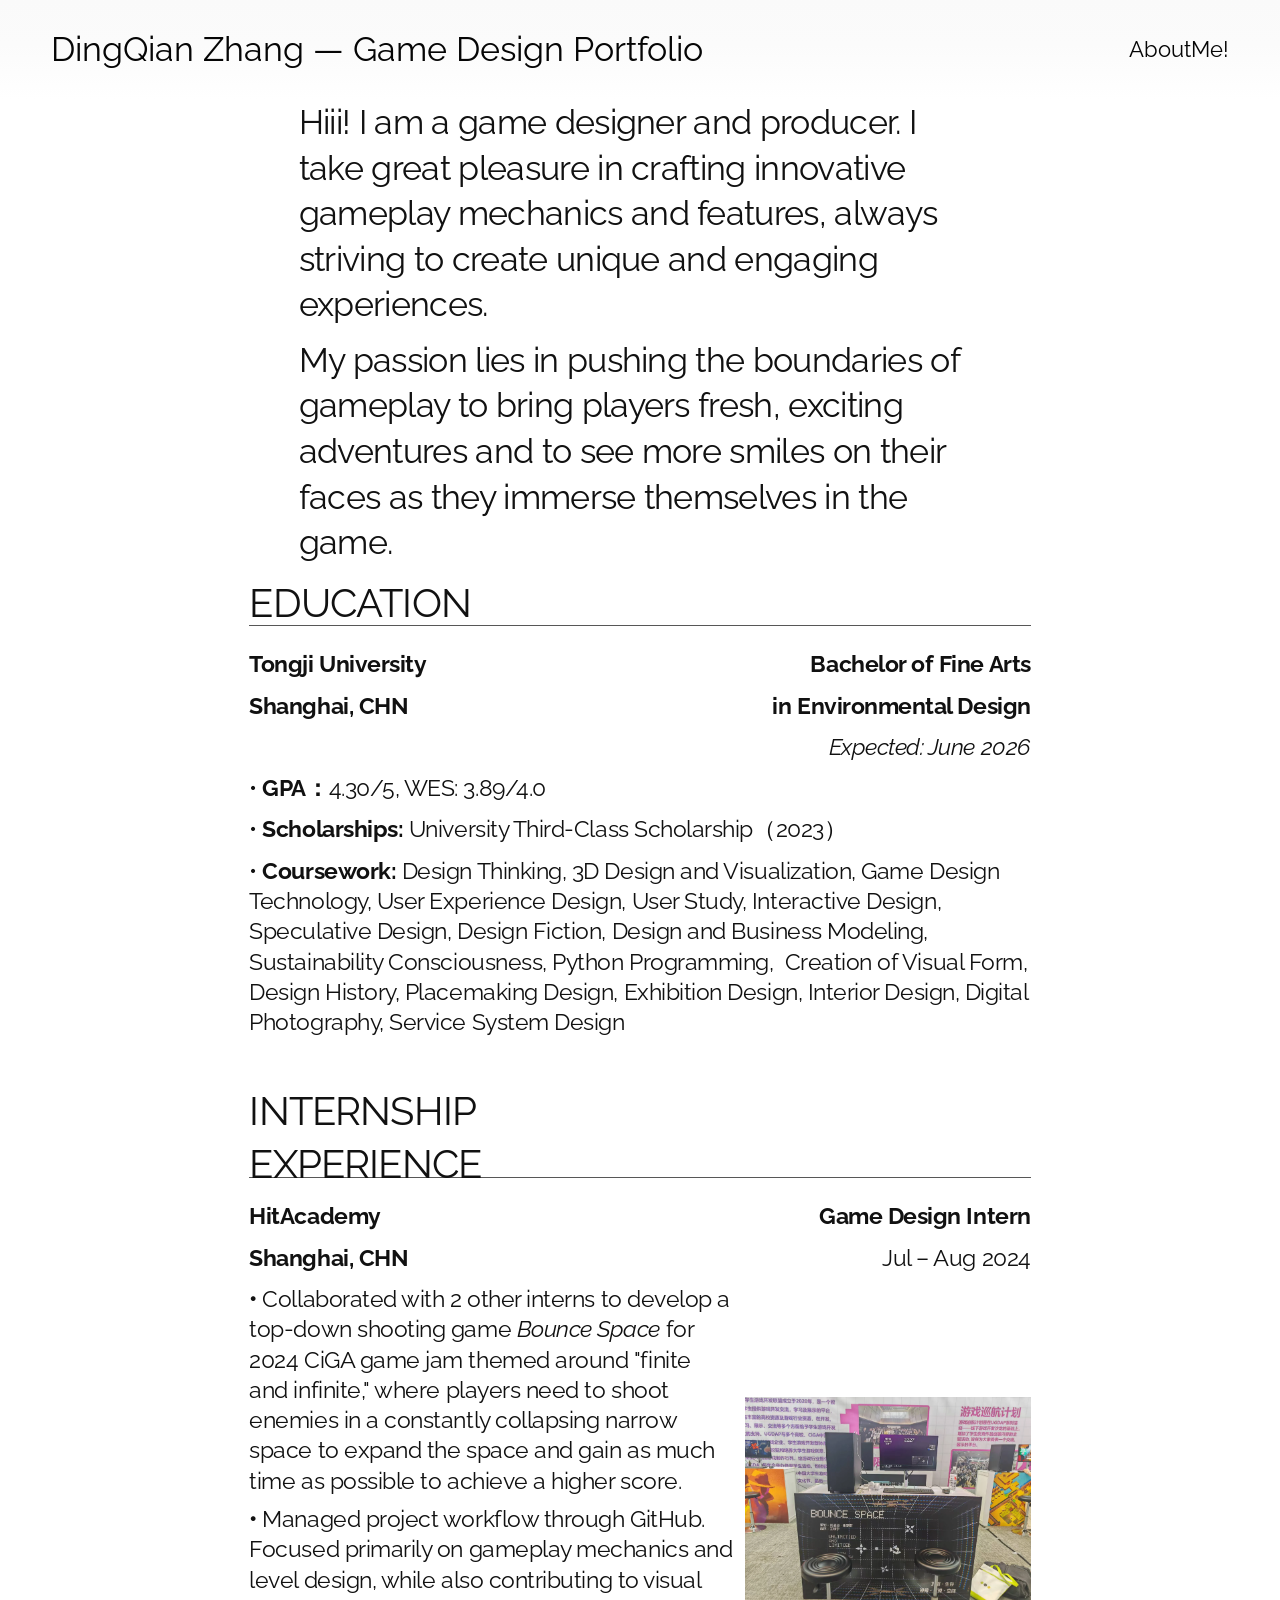
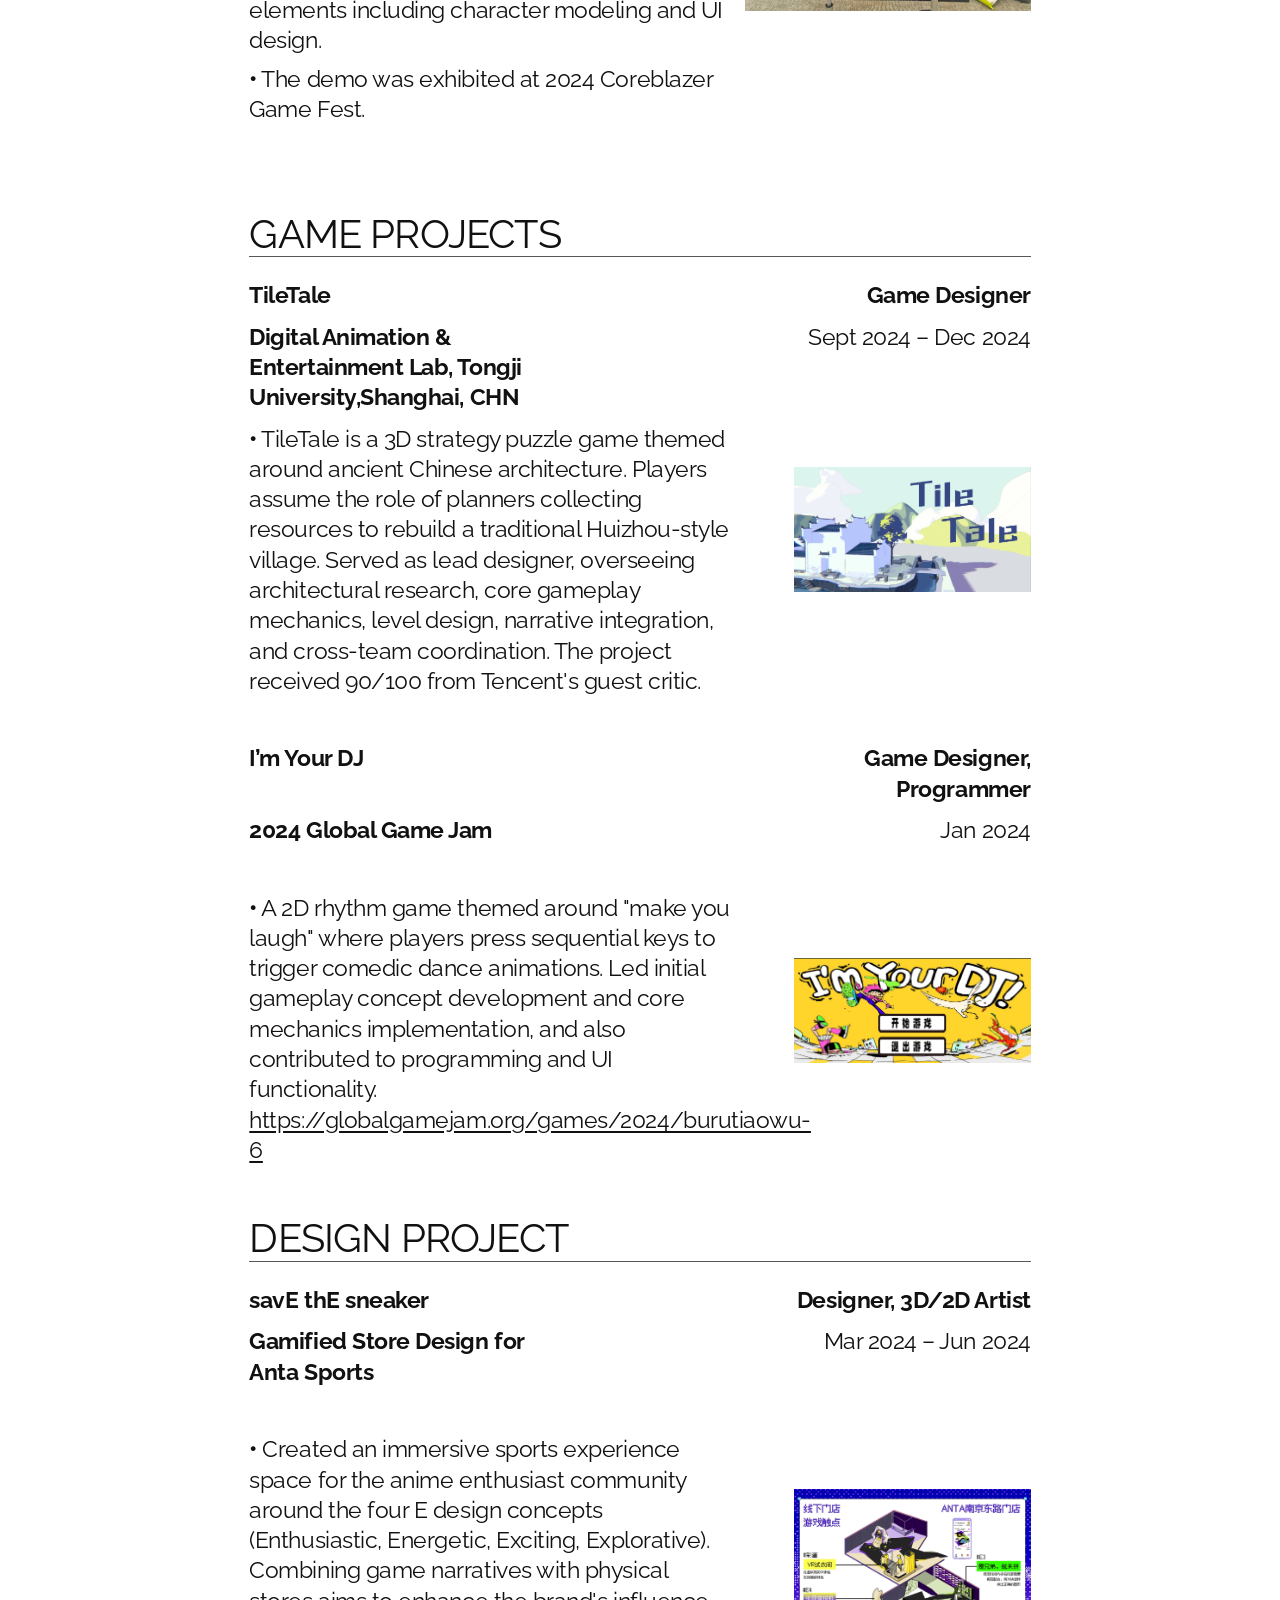
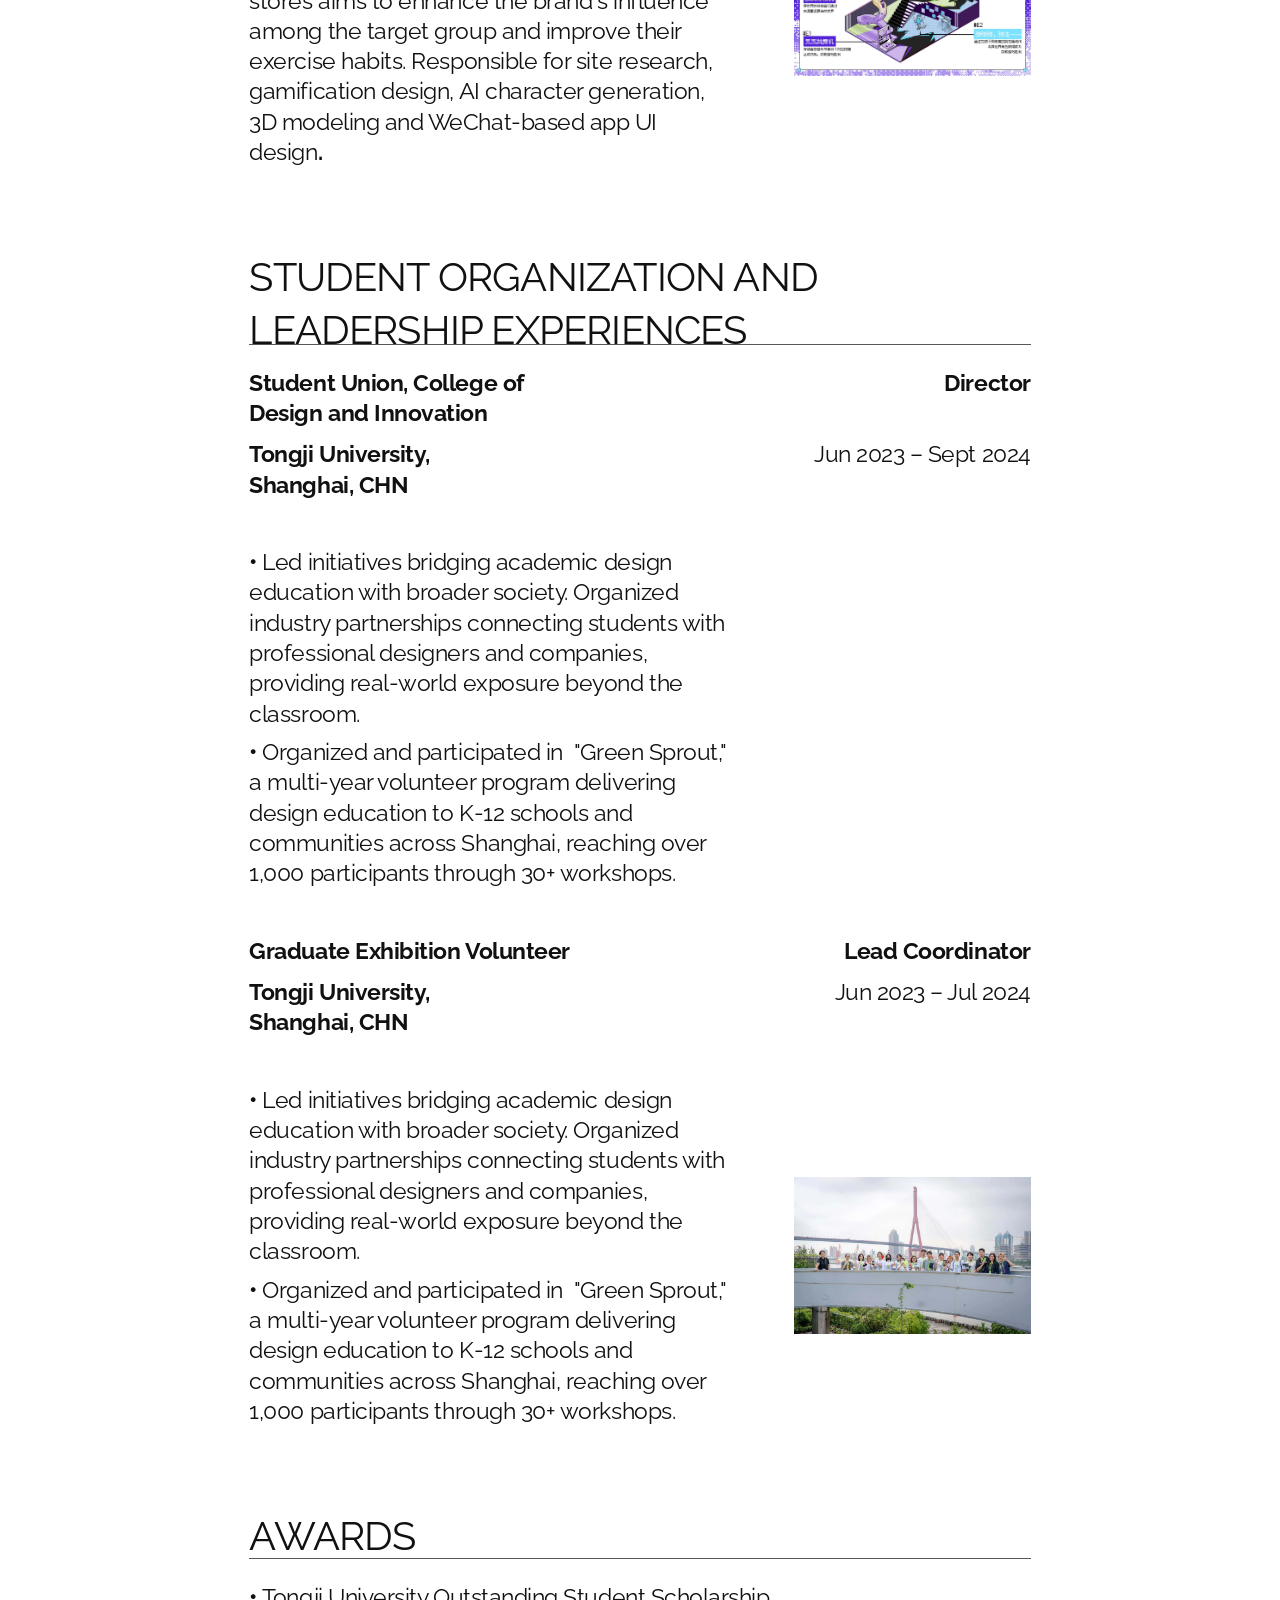
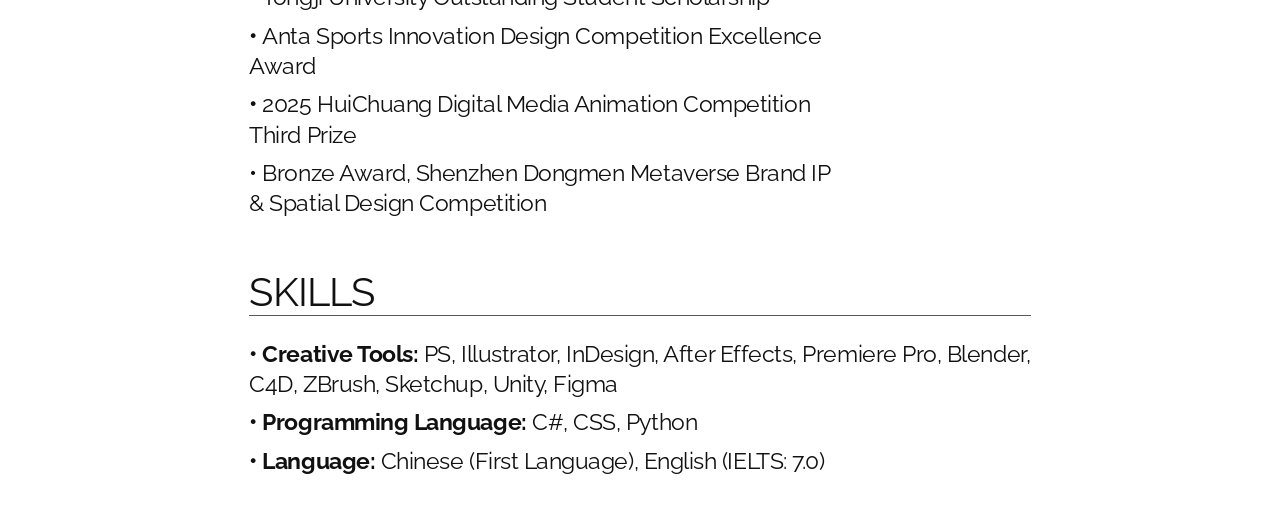
==== aboutme/index.html @ 5f430de4 "Recreate portfolio for GitHub Pages" ====
<!doctype html>
<html lang="en">
<head>
  <meta charset="utf-8">
  <meta name="viewport" content="width=device-width, initial-scale=1">
  <meta name="description" content="DingQian Zhang's game design portfolio and projects.">
  <title>AboutMe! — DingQian Zhang</title>
  <link rel="preconnect" href="https://fonts.googleapis.com">
  <link rel="preconnect" href="https://fonts.gstatic.com" crossorigin>
  <link href="https://fonts.googleapis.com/css2?family=Raleway:wght@300;400;500;600;700&display=swap" rel="stylesheet">
  <link rel="stylesheet" href="/styles/site.css">
  <link rel="stylesheet" href="/styles/pages/aboutme.css">
  <script src="/scripts/site.js" defer></script>
</head>
<body class="page-aboutme">
  <a class="skip-link" href="#main">Skip to Content</a>
  <header class="site-header">
    <a class="site-title" href="/">DingQian Zhang — Game Design Portfolio</a>
    <nav class="desktop-nav" aria-label="Main navigation"><a href="/aboutme/" class="current" aria-current="page">AboutMe!</a></nav>
    <button class="menu-toggle" type="button" aria-label="Open Menu" aria-controls="mobile-menu" aria-expanded="false"><span></span><span></span></button>
    <nav class="mobile-nav" id="mobile-menu" aria-label="Mobile navigation" hidden><a href="/aboutme/" class="current" aria-current="page">AboutMe!</a></nav>
  </header>
  <main id="main"><h1 class="visually-hidden">AboutMe!</h1><section class="portfolio-section light"><div class="fluid-engine fe-696466b1f8267168450404f6"><div class="fe-block fe-block-yui_3_17_2_1_1768186971694_2542"><div class="sqs-block"><div class="sqs-html-content"><h3 style="white-space:pre-wrap;"><span class="sqsrte-text-color--black">Hiii! I am a game designer and producer. </span>I take great pleasure in crafting innovative gameplay mechanics and features, always striving to create unique and engaging experiences. </h3><h3 style="white-space:pre-wrap;">My passion lies in pushing the boundaries of gameplay to bring players fresh, exciting adventures and to see more smiles on their faces as they immerse themselves in the game.</h3></div></div></div>
<div class="fe-block fe-block-yui_3_17_2_1_1768186971694_3387"><div class="sqs-block"><div class="sqs-html-content"><h2 style="white-space:pre-wrap;">EDUCATION</h2></div></div></div>
<div class="fe-block fe-block-yui_3_17_2_1_1768186971694_5574"><div class="sqs-block"><hr aria-hidden="true"></div></div>
<div class="fe-block fe-block-yui_3_17_2_1_1768186971694_6654"><div class="sqs-block"><div class="sqs-html-content"><p class="sqsrte-large" style="white-space:pre-wrap;"><strong>Tongji University</strong></p></div></div></div>
<div class="fe-block fe-block-64574b8c207d859eb099"><div class="sqs-block"><div class="sqs-html-content"><p class="sqsrte-large" style="white-space:pre-wrap;"><strong>Shanghai, CHN</strong></p></div></div></div>
<div class="fe-block fe-block-e7c44a0311794faabae3"><div class="sqs-block"><div class="sqs-html-content"><p style="text-align:right;white-space:pre-wrap;" class="sqsrte-large"><strong>Bachelor of Fine Arts</strong></p></div></div></div>
<div class="fe-block fe-block-f1996aab0de1a5810398"><div class="sqs-block"><div class="sqs-html-content"><p style="text-align:right;white-space:pre-wrap;" class="sqsrte-large"><strong>in Environmental Design</strong></p></div></div></div>
<div class="fe-block fe-block-04e4528b8d6e8d46651b"><div class="sqs-block"><div class="sqs-html-content"><p style="text-align:right;white-space:pre-wrap;" class="sqsrte-large"><em>Expected: June 2026</em></p></div></div></div>
<div class="fe-block fe-block-yui_3_17_2_1_1768186971694_78561"><div class="sqs-block"><div class="sqs-html-content"><p class="sqsrte-large" style="white-space:pre-wrap;">• <strong>GPA：</strong>4.30/5, WES: 3.89/4.0</p></div></div></div>
<div class="fe-block fe-block-4247fd1c0098684f87f6"><div class="sqs-block"><div class="sqs-html-content"><p class="sqsrte-large" style="white-space:pre-wrap;">• <strong>Scholarships: </strong>University Third-Class Scholarship（2023）</p></div></div></div>
<div class="fe-block fe-block-39daa739e95dc6cbfbb7"><div class="sqs-block"><div class="sqs-html-content"><p class="sqsrte-large" style="white-space:pre-wrap;">• <strong>Coursework: </strong>Design Thinking, 3D Design and Visualization, Game Design Technology, User Experience Design, User Study, Interactive Design,  Speculative Design, Design Fiction, Design and Business Modeling, Sustainability Consciousness, Python Programming,  Creation of Visual Form,  Design History, Placemaking Design, Exhibition Design, Interior Design, Digital Photography, Service System Design</p></div></div></div>
<div class="fe-block fe-block-6af4e9fbbd3082530495"><div class="sqs-block"><div class="sqs-html-content"><h2 style="white-space:pre-wrap;">INTERNSHIP EXPERIENCE</h2></div></div></div>
<div class="fe-block fe-block-ae9bc5d26c392387c99a"><div class="sqs-block"><hr aria-hidden="true"></div></div>
<div class="fe-block fe-block-2c62670ec9f611b3c37b"><div class="sqs-block"><div class="sqs-html-content"><p class="sqsrte-large" style="white-space:pre-wrap;"><strong>HitAcademy</strong></p></div></div></div>
<div class="fe-block fe-block-9d37f6a596389fe4eda4"><div class="sqs-block"><div class="sqs-html-content"><p class="sqsrte-large" style="white-space:pre-wrap;"><strong>Shanghai, CHN</strong></p></div></div></div>
<div class="fe-block fe-block-yui_3_17_2_1_1768186971694_317443"><div class="sqs-block"><div class="sqs-html-content"><p class="sqsrte-large" style="white-space:pre-wrap;"><strong>•</strong> Collaborated with 2 other interns to develop a top-down shooting game<em> Bounce Space</em> for 2024 CiGA game jam themed around "finite and infinite," where players need to shoot enemies in a constantly collapsing narrow space to expand the space and gain as much time as possible to achieve a higher score. </p><p class="sqsrte-large" style="white-space:pre-wrap;"><strong>•</strong> Managed project workflow through GitHub. Focused primarily on gameplay mechanics and level design, while also contributing to visual elements including character modeling and UI design.</p><p class="sqsrte-large" style="white-space:pre-wrap;"><strong>•</strong> The demo was exhibited at 2024 Coreblazer Game Fest.</p></div></div></div>
<div class="fe-block fe-block-2b7b55009c52e104154a"><div class="sqs-block"><div class="sqs-html-content"><h2 style="white-space:pre-wrap;">GAME PROJECTS</h2></div></div></div>
<div class="fe-block fe-block-e1f292e310b16dd8d827"><div class="sqs-block"><hr aria-hidden="true"></div></div>
<div class="fe-block fe-block-8e292e8d09cb0552f2c7"><div class="sqs-block"><div class="sqs-html-content"><p class="sqsrte-large" style="white-space:pre-wrap;"><strong>TileTale</strong></p></div></div></div>
<div class="fe-block fe-block-51031a884e5df89e5dc1"><div class="sqs-block"><div class="sqs-html-content"><p class="sqsrte-large" style="white-space:pre-wrap;"><strong>Digital Animation &amp; Entertainment Lab, Tongji University,Shanghai, CHN</strong></p></div></div></div>
<div class="fe-block fe-block-yui_3_17_2_1_1768206245477_30474"><div class="sqs-block"><div class="sqs-html-content"><p class="sqsrte-large" style="white-space:pre-wrap;"><strong>•</strong> TileTale is a 3D strategy puzzle game themed around ancient Chinese architecture. Players assume the role of planners collecting resources to rebuild a traditional Huizhou-style village. Served as lead designer, overseeing architectural research, core gameplay mechanics, level design, narrative integration, and cross-team coordination. The project received 90/100 from Tencent's guest critic.</p></div></div></div>
<div class="fe-block fe-block-38197a9a51f130c1f2f5"><div class="sqs-block"><div class="sqs-html-content"><p class="sqsrte-large" style="white-space:pre-wrap;"><strong>I’m Your DJ</strong></p></div></div></div>
<div class="fe-block fe-block-176a52cb63e470312a1e"><div class="sqs-block"><div class="sqs-html-content"><p class="sqsrte-large" style="white-space:pre-wrap;"><strong>2024 Global Game Jam</strong></p></div></div></div>
<div class="fe-block fe-block-21bb46a9978a5e019d94"><div class="sqs-block"><div class="sqs-html-content"><p class="sqsrte-large" style="white-space:pre-wrap;"><strong>•</strong> A 2D rhythm game themed around "make you laugh" where players press sequential keys to trigger comedic dance animations. Led initial gameplay concept development and core mechanics implementation, and also contributed to programming and UI functionality. <a href="https://globalgamejam.org/games/2024/burutiaowu-6" rel="noopener noreferrer">https://globalgamejam.org/games/2024/burutiaowu-6</a></p></div></div></div>
<div class="fe-block fe-block-6fc45e17dfda71a4147c"><div class="sqs-block"><div class="sqs-html-content"><h2 style="white-space:pre-wrap;">DESIGN PROJECT</h2></div></div></div>
<div class="fe-block fe-block-a2ee84b7294562af3d5b"><div class="sqs-block"><div class="sqs-html-content"><p class="sqsrte-large" style="white-space:pre-wrap;"><strong>savE thE sneaker</strong></p></div></div></div>
<div class="fe-block fe-block-d39fcf2e1c963b1ecd1a"><div class="sqs-block"><div class="sqs-html-content"><p class="sqsrte-large" style="white-space:pre-wrap;"><strong>Gamified Store Design for Anta Sports</strong></p></div></div></div>
<div class="fe-block fe-block-2e63f2281abc67696aa0"><div class="sqs-block"><div class="sqs-html-content"><p class="sqsrte-large" style="white-space:pre-wrap;"><strong>•</strong> Created an immersive sports experience space for the anime enthusiast community around the four E design concepts (Enthusiastic, Energetic, Exciting, Explorative). Combining game narratives with physical stores aims to enhance the brand's influence among the target group and improve their exercise habits. Responsible for site research, gamification design, AI character generation, 3D modeling and WeChat-based app UI design<strong>.</strong></p></div></div></div>
<div class="fe-block fe-block-98efc249ca75374eeffc"><div class="sqs-block"><div class="sqs-html-content"><p class="sqsrte-large" style="white-space:pre-wrap;"><strong>•</strong> Led initiatives bridging academic design education with broader society. Organized industry partnerships connecting students with professional designers and companies, providing real-world exposure beyond the classroom.</p><p class="sqsrte-large" style="white-space:pre-wrap;"><strong>•</strong> Organized and participated in  "Green Sprout," a multi-year volunteer program delivering design education to K-12 schools and communities across Shanghai, reaching over 1,000 participants through 30+ workshops.</p></div></div></div>
<div class="fe-block fe-block-9c8ae9aa783487e4b6f5"><div class="sqs-block"><div class="sqs-html-content"><p class="sqsrte-large" style="white-space:pre-wrap;"><strong>Graduate Exhibition Volunteer</strong></p></div></div></div>
<div class="fe-block fe-block-6b5bdeed221c9f8adb48"><div class="sqs-block"><div class="sqs-html-content"><p class="sqsrte-large" style="white-space:pre-wrap;"><strong>Tongji University, Shanghai, CHN</strong></p></div></div></div>
<div class="fe-block fe-block-59f4d530f7132b104e61"><div class="sqs-block"><div class="sqs-html-content"><p class="sqsrte-large" style="white-space:pre-wrap;"><strong>•</strong> Led initiatives bridging academic design education with broader society. Organized industry partnerships connecting students with professional designers and companies, providing real-world exposure beyond the classroom.</p><p class="sqsrte-large" style="white-space:pre-wrap;"><strong>•</strong> Organized and participated in  "Green Sprout," a multi-year volunteer program delivering design education to K-12 schools and communities across Shanghai, reaching over 1,000 participants through 30+ workshops.</p></div></div></div>
<div class="fe-block fe-block-a483aced557b766a8bfa"><div class="sqs-block"><div class="sqs-html-content"><p style="text-align:right;white-space:pre-wrap;" class="sqsrte-large"><strong>Game Design Intern</strong></p></div></div></div>
<div class="fe-block fe-block-ee5a356520e2c27990d3"><div class="sqs-block"><div class="sqs-html-content"><p style="text-align:right;white-space:pre-wrap;" class="sqsrte-large">Jul – Aug 2024</p></div></div></div>
<div class="fe-block fe-block-yui_3_17_2_1_1768186971694_304072"><div class="sqs-block image-block fit-contain"><img src="/media/aboutme/001.webp" alt="" loading="eager" fetchpriority="high" decoding="async"></div></div>
<div class="fe-block fe-block-dda9032bf63b34db7057"><div class="sqs-block"><div class="sqs-html-content"><p style="text-align:right;white-space:pre-wrap;" class="sqsrte-large"><strong>Game Designer</strong></p></div></div></div>
<div class="fe-block fe-block-f90c0a786c3ae2200612"><div class="sqs-block"><div class="sqs-html-content"><p style="text-align:right;white-space:pre-wrap;" class="sqsrte-large">Sept 2024 – Dec 2024</p></div></div></div>
<div class="fe-block fe-block-26865c5887414ae057a7"><div class="sqs-block image-block fit-contain"><img src="/media/aboutme/002.webp" alt="" loading="eager" fetchpriority="high" decoding="async"></div></div>
<div class="fe-block fe-block-426b89de66bdd5307845"><div class="sqs-block"><div class="sqs-html-content"><p style="text-align:right;white-space:pre-wrap;" class="sqsrte-large"><strong>Game Designer, Programmer</strong></p></div></div></div>
<div class="fe-block fe-block-5d898c967f6ce70b950c"><div class="sqs-block"><div class="sqs-html-content"><p style="text-align:right;white-space:pre-wrap;" class="sqsrte-large">Jan 2024</p></div></div></div>
<div class="fe-block fe-block-b7c69e52201bad2a4ac6"><div class="sqs-block image-block fit-contain"><img src="/media/aboutme/003.webp" alt="" loading="lazy" decoding="async"></div></div>
<div class="fe-block fe-block-0140eccc96506d97114b"><div class="sqs-block"><hr aria-hidden="true"></div></div>
<div class="fe-block fe-block-36ff381c953b8d9ce124"><div class="sqs-block"><div class="sqs-html-content"><p style="text-align:right;white-space:pre-wrap;" class="sqsrte-large"><strong>Designer, 3D/2D Artist</strong></p></div></div></div>
<div class="fe-block fe-block-edcf7acff40a362e8560"><div class="sqs-block"><div class="sqs-html-content"><p style="text-align:right;white-space:pre-wrap;" class="sqsrte-large">Mar 2024 – Jun 2024</p></div></div></div>
<div class="fe-block fe-block-f872ddf6dd969d483dfd"><div class="sqs-block image-block fit-contain"><img src="/media/aboutme/004.webp" alt="" loading="lazy" decoding="async"></div></div>
<div class="fe-block fe-block-ac5c6d99063095ad2226"><div class="sqs-block"><div class="sqs-html-content"><h2 style="white-space:pre-wrap;">STUDENT ORGANIZATION AND LEADERSHIP EXPERIENCES</h2></div></div></div>
<div class="fe-block fe-block-898efbd02eb91fd735fc"><div class="sqs-block"><hr aria-hidden="true"></div></div>
<div class="fe-block fe-block-24ec678c0f6dfca5ef65"><div class="sqs-block"><div class="sqs-html-content"><p class="sqsrte-large" style="white-space:pre-wrap;"><strong>Student Union, College of Design and Innovation</strong></p></div></div></div>
<div class="fe-block fe-block-2365ae7053176b95e582"><div class="sqs-block"><div class="sqs-html-content"><p class="sqsrte-large" style="white-space:pre-wrap;"><strong>Tongji University, Shanghai, CHN</strong></p></div></div></div>
<div class="fe-block fe-block-060ebc0b044b3756dcfc"><div class="sqs-block"><div class="sqs-html-content"><p style="text-align:right;white-space:pre-wrap;" class="sqsrte-large"><strong>Director</strong></p></div></div></div>
<div class="fe-block fe-block-f594ba2e99338989c9fe"><div class="sqs-block"><div class="sqs-html-content"><p style="text-align:right;white-space:pre-wrap;" class="sqsrte-large">Jun 2023 – Sept 2024</p></div></div></div>
<div class="fe-block fe-block-3e2026cf6f123d46fe63"><div class="sqs-block"><div class="sqs-html-content"><p style="text-align:right;white-space:pre-wrap;" class="sqsrte-large"><strong>Lead Coordinator</strong></p></div></div></div>
<div class="fe-block fe-block-5f22720d7aa306eacf01"><div class="sqs-block"><div class="sqs-html-content"><p style="text-align:right;white-space:pre-wrap;" class="sqsrte-large">Jun 2023 – Jul 2024</p></div></div></div>
<div class="fe-block fe-block-3f345f79e6e63a61ade9"><div class="sqs-block image-block fit-contain"><img src="/media/aboutme/005.webp" alt="" loading="lazy" decoding="async"></div></div>
<div class="fe-block fe-block-5501b2f5df680e7e5ac2"><div class="sqs-block"><div class="sqs-html-content"><h2 style="white-space:pre-wrap;">AWARDS</h2></div></div></div>
<div class="fe-block fe-block-307465e705ab2e7c000a"><div class="sqs-block"><hr aria-hidden="true"></div></div>
<div class="fe-block fe-block-yui_3_17_2_1_1768206245477_208770"><div class="sqs-block"><div class="sqs-html-content"><p class="sqsrte-large" style="white-space:pre-wrap;"><strong>•</strong> Tongji University Outstanding Student Scholarship</p><p class="sqsrte-large" style="white-space:pre-wrap;"><strong>•</strong> Anta Sports Innovation Design Competition Excellence Award</p><p class="sqsrte-large" style="white-space:pre-wrap;"><strong>•</strong> 2025 HuiChuang Digital Media Animation Competition Third Prize</p><p class="sqsrte-large" style="white-space:pre-wrap;">• Bronze Award, Shenzhen Dongmen Metaverse Brand IP &amp; Spatial Design Competition</p></div></div></div>
<div class="fe-block fe-block-3505ccbb950b143e9319"><div class="sqs-block"><div class="sqs-html-content"><h2 style="white-space:pre-wrap;">SKILLS</h2></div></div></div>
<div class="fe-block fe-block-14f08f83b4176c3c1f0e"><div class="sqs-block"><hr aria-hidden="true"></div></div>
<div class="fe-block fe-block-d62c8487c5806a5da5db"><div class="sqs-block"><div class="sqs-html-content"><p class="sqsrte-large" style="white-space:pre-wrap;"><strong>•</strong> <strong>Creative Tools: </strong>PS, Illustrator, InDesign, After Effects, Premiere Pro, Blender, C4D, ZBrush, Sketchup, Unity, Figma</p><p class="sqsrte-large" style="white-space:pre-wrap;"><strong>•</strong> <strong>Programming Language: </strong>C#, CSS, Python</p><p class="sqsrte-large" style="white-space:pre-wrap;"><strong>•</strong> <strong>Language: </strong>Chinese (First Language), English (IELTS: 7.0)</p><p class="sqsrte-large" style="white-space:pre-wrap;"> </p></div></div></div></div></section></main>
  <footer class="site-footer">©2026 Dingqian Zhang</footer>
</body>
</html>
---- styles/site.css ----
:root {
  --sqs-site-max-width: 1500px;
  --sqs-site-gutter: 4vw;
  --sqs-mobile-site-gutter: 6vw;
  font-family: Raleway, Arial, sans-serif;
  color: #111;
  background: #fff;
}

*, *::before, *::after { box-sizing: border-box; }
html { scroll-behavior: smooth; }
body { margin: 0; min-width: 320px; }
a { color: inherit; }
img { display: block; max-width: 100%; }
[hidden] { display: none !important; }
.visually-hidden { position: absolute; width: 1px; height: 1px; padding: 0; margin: -1px; overflow: hidden; clip: rect(0,0,0,0); white-space: nowrap; border: 0; }

.skip-link { position: fixed; top: -100px; left: 16px; z-index: 200; padding: 12px; background: #fff; color: #111; }
.skip-link:focus { top: 12px; }

.site-header {
  position: absolute;
  z-index: 100;
  top: 0;
  left: 0;
  width: 100%;
  min-height: 100px;
  display: flex;
  align-items: flex-start;
  justify-content: space-between;
  gap: 20px;
  padding: 28px 4vw 22px;
  background: linear-gradient(180deg, #fafafa 0%, rgba(250,250,250,.8) 45%, rgba(250,250,250,0) 100%);
  color: #050505;
}
.site-title { position: relative; z-index: 102; font-size: clamp(20px, 2.65vw, 36px); line-height: 1.25; text-decoration: none; font-weight: 400; }
.desktop-nav { padding-top: 9px; }
.desktop-nav a { font-size: clamp(18px, 1.7vw, 25px); text-decoration: none; white-space: nowrap; }
.desktop-nav a:hover, .desktop-nav a:focus-visible, .site-title:hover, .site-title:focus-visible { text-decoration: underline; text-underline-offset: .14em; }
.menu-toggle, .mobile-nav { display: none; }

main { padding-top: 100px; }
.portfolio-section { position: relative; width: 100%; background-position: center; background-repeat: no-repeat; background-size: cover; }
.portfolio-section[style*="background-image"] { background-attachment: fixed; }
.portfolio-section.light { background-color: #fff; color: #111; }
.portfolio-section.dark { background-color: #000; color: #fafafa; }
.fluid-engine { width: 100%; }
.fe-block { min-width: 0; min-height: 0; display: flex; }
.sqs-block { width: 100%; height: 100%; min-width: 0; min-height: 0; display: flex; flex-direction: column; align-items: stretch; justify-content: center; }
.sqs-html-content { width: 100%; }
.sqs-html-content > :first-child { margin-top: 0; }
.sqs-html-content > :last-child { margin-bottom: 0; }
.sqs-html-content h1, .sqs-html-content h2, .sqs-html-content h3,
.sqs-html-content h4, .sqs-html-content p { font-weight: 400; letter-spacing: -.02em; }
.sqs-html-content h1 { margin: .2em 0; font-size: clamp(38px, 4.93vw, 65px); line-height: 1.23; }
.sqs-html-content h2 { margin: .25em 0; font-size: clamp(30px, 3.14vw, 44px); line-height: 1.316; }
.sqs-html-content h3 { margin: .3em 0; font-size: clamp(24px, 2.66vw, 36px); line-height: 1.338; }
.sqs-html-content h4 { margin: .35em 0; font-size: clamp(19px, 1.82vw, 25px); line-height: 1.377; }
.sqs-html-content p, .sqs-html-content li { margin: .35em 0; font-size: clamp(16px, 1.46vw, 20px); line-height: 1.3; }
.sqs-html-content .sqsrte-large { font-size: clamp(19px, 1.82vw, 25px); }
.sqs-html-content ul, .sqs-html-content ol { padding-left: 1.5em; }
.sqs-html-content a { text-underline-offset: .12em; }
.sqs-html-content a:hover, .sqs-html-content a:focus-visible { opacity: .65; }
.sqsrte-text-color--lightAccent { color: inherit; }
.sqsrte-text-color--black { color: #111; }
.image-block { overflow: hidden; }
.image-block img { width: 100%; height: auto; max-height: 100%; object-fit: contain; }
.image-block.fit-cover img { height: 100%; object-fit: cover; }
.image-block .image-link { display: block; width: 100%; max-height: 100%; transition: opacity .25s ease; }
.image-block.fit-cover .image-link { height: 100%; }
.image-block .image-link:hover, .image-block .image-link:focus-visible { opacity: .75; }
.image-link:focus-visible, a:focus-visible, button:focus-visible { outline: 3px solid #e87b4f; outline-offset: 3px; }
.sqs-block hr { width: 100%; height: 1px; border: 0; background: currentColor; opacity: .7; }
.video-block { position: relative; overflow: hidden; background: #111; color: #fff; }
.video-block img { width: 100%; height: 100%; object-fit: cover; opacity: .56; }
.video-block span { position: absolute; bottom: 18px; left: 18px; padding: 8px 12px; background: rgba(0,0,0,.7); font-size: 16px; letter-spacing: .04em; }
.site-footer { display: none; }

.page-home main { padding-top: 0; }
.page-home .home-background { padding-top: 100px; background-position: center top; background-repeat: repeat-y; background-size: cover; }
.page-home .site-header { background: linear-gradient(180deg, rgba(250,250,250,.86), rgba(250,250,250,.16)); }
.page-home .fluid-engine > .fe-block:first-child { background: rgba(0,0,0,.42); }
.page-home .portfolio-section.light { background: transparent; color: #fafafa; }
.page-home .sqs-html-content h1 { font-size: clamp(38px, 4.93vw, 65px); }
.page-home .sqs-html-content h4 { font-size: clamp(19px, 1.82vw, 25px); }
.page-home .fe-block-yui_3_17_2_1_1763364370381_10708 h4 { margin: 34px 0; }
.page-home .fe-block-yui_3_17_2_1_1763364370381_10708 h4:first-child { margin-top: 0; }
.page-home .fe-block-yui_3_17_2_1_1763364370381_10708 h4:last-child { margin-bottom: 0; }
.page-home .image-block.fit-cover img { object-fit: cover; }
.page-fox .site-header { background: linear-gradient(180deg, #f7f7f7 0%, rgba(247,247,247,.85) 44%, rgba(0,0,0,.7) 100%); }
.page-tiletale .site-header { background: linear-gradient(180deg, #f7f9ef 0%, #d6e5b7 100%); }
.page-fox .sqsrte-text-color--lightAccent { color: #e98b63; }
.page-tiletale .sqsrte-text-color--lightAccent { color: #a9d7bd; }

@media (max-width: 767px) {
  .site-header { position: absolute; min-height: 110px; padding: 24px 6vw; align-items: flex-start; }
  .site-title { font-size: 22px; max-width: calc(100% - 60px); }
  .desktop-nav { display: none; }
  .menu-toggle { display: flex; position: relative; z-index: 102; width: 42px; height: 38px; flex: 0 0 42px; border: 0; background: transparent; align-items: center; justify-content: center; flex-direction: column; gap: 7px; cursor: pointer; }
  .menu-toggle span { width: 34px; height: 1px; background: #111; transition: transform .2s ease; }
  .menu-toggle[aria-expanded="true"] span:first-child { transform: translateY(4px) rotate(45deg); }
  .menu-toggle[aria-expanded="true"] span:last-child { transform: translateY(-4px) rotate(-45deg); }
  .mobile-nav:not([hidden]) { display: flex; position: fixed; inset: 0; z-index: 101; align-items: center; justify-content: center; background: rgba(250,250,250,.96); }
  .mobile-nav a { font-size: 32px; text-decoration: none; color: #111; }
  body.menu-open { overflow: hidden; }
  main { padding-top: 110px; }
  .sqs-html-content h1 { font-size: clamp(30px, 8vw, 44px); }
  .sqs-html-content h2 { font-size: clamp(27px, 7vw, 37px); }
  .sqs-html-content h3 { font-size: clamp(23px, 6vw, 32px); }
  .sqs-html-content h4 { font-size: clamp(18px, 5vw, 25px); }
  .sqs-html-content p, .sqs-html-content li { font-size: clamp(16px, 4.5vw, 21px); }
  .page-home .home-background { padding-top: 110px; }
  .page-home .sqs-html-content h1 { font-size: clamp(30px, 8vw, 44px); }
  .page-home .sqs-html-content h4 { font-size: clamp(18px, 5vw, 25px); }
  .video-block span { font-size: 12px; left: 8px; bottom: 8px; }
}

@media (prefers-reduced-motion: reduce) {
  html { scroll-behavior: auto; }
  .image-block .image-link, .menu-toggle span { transition: none; }
}
---- styles/pages/aboutme.css ----
.fe-696466b1f8267168450404f6 {
  --grid-gutter: calc(var(--sqs-mobile-site-gutter, 6vw) - 11.0px);
  --cell-max-width: calc( ( var(--sqs-site-max-width, 1500px) - (11.0px * (8 - 1)) ) / 8 );

  display: grid;
  position: relative;
  grid-area: 1/1/-1/-1;
  grid-template-rows: repeat(133,minmax(24px, auto));
  grid-template-columns:
    minmax(var(--grid-gutter), 1fr)
    repeat(8, minmax(0, var(--cell-max-width)))
    minmax(var(--grid-gutter), 1fr);
  row-gap: 11.0px;
  column-gap: 11.0px;
  overflow-x: hidden;
  overflow-x: clip;
}

@media (min-width: 768px) {
  .background-width--inset .fe-696466b1f8267168450404f6 {
    --inset-padding: calc(var(--sqs-site-gutter) * 2);
  }

  .fe-696466b1f8267168450404f6 {
    --grid-gutter: calc(var(--sqs-site-gutter, 4vw) - 11.0px);
    --cell-max-width: calc( ( var(--sqs-site-max-width, 1500px) - (11.0px * (24 - 1)) ) / 24 );
    --inset-padding: 0vw;

    --row-height-scaling-factor: 0.0215;
    --container-width: min(var(--sqs-site-max-width, 1500px), calc(100vw - var(--sqs-site-gutter, 4vw) * 2 - var(--inset-padding) ));

    grid-template-rows: repeat(93,minmax(calc(var(--container-width) * var(--row-height-scaling-factor)), auto));
    grid-template-columns:
      minmax(var(--grid-gutter), 1fr)
      repeat(24, minmax(0, var(--cell-max-width)))
      minmax(var(--grid-gutter), 1fr);
  }
}


  .fe-block-yui_3_17_2_1_1768186971694_2542 {
    grid-area: 1/2/3/10;
    z-index: 1;

    @media (max-width: 767px) {




    }
  }

  .fe-block-yui_3_17_2_1_1768186971694_2542 .sqs-block {
    justify-content: flex-start;
  }

  .fe-block-yui_3_17_2_1_1768186971694_2542 .sqs-block-alignment-wrapper {
    align-items: flex-start;
  }

  @media (min-width: 768px) {
    .fe-block-yui_3_17_2_1_1768186971694_2542 {
      grid-area: 1/7/8/21;
      z-index: 1;






    }

    .fe-block-yui_3_17_2_1_1768186971694_2542 .sqs-block {
      justify-content: flex-start;
    }

    .fe-block-yui_3_17_2_1_1768186971694_2542 .sqs-block-alignment-wrapper {
      align-items: flex-start;
    }
  }

  .fe-block-yui_3_17_2_1_1768186971694_3387 {
    grid-area: 3/2/5/10;
    z-index: 2;

    @media (max-width: 767px) {




    }
  }

  .fe-block-yui_3_17_2_1_1768186971694_3387 .sqs-block {
    justify-content: flex-start;
  }

  .fe-block-yui_3_17_2_1_1768186971694_3387 .sqs-block-alignment-wrapper {
    align-items: flex-start;
  }

  @media (min-width: 768px) {
    .fe-block-yui_3_17_2_1_1768186971694_3387 {
      grid-area: 8/6/10/12;
      z-index: 2;






    }

    .fe-block-yui_3_17_2_1_1768186971694_3387 .sqs-block {
      justify-content: flex-start;
    }

    .fe-block-yui_3_17_2_1_1768186971694_3387 .sqs-block-alignment-wrapper {
      align-items: flex-start;
    }
  }

  .fe-block-yui_3_17_2_1_1768186971694_5574 {
    grid-area: 5/2/6/10;
    z-index: 3;

    @media (max-width: 767px) {




    }
  }

  .fe-block-yui_3_17_2_1_1768186971694_5574 .sqs-block {
    justify-content: center;
  }

  .fe-block-yui_3_17_2_1_1768186971694_5574 .sqs-block-alignment-wrapper {
    align-items: center;
  }

  @media (min-width: 768px) {
    .fe-block-yui_3_17_2_1_1768186971694_5574 {
      grid-area: 9/6/10/22;
      z-index: 3;






    }

    .fe-block-yui_3_17_2_1_1768186971694_5574 .sqs-block {
      justify-content: center;
    }

    .fe-block-yui_3_17_2_1_1768186971694_5574 .sqs-block-alignment-wrapper {
      align-items: center;
    }
  }

  .fe-block-yui_3_17_2_1_1768186971694_6654 {
    grid-area: 6/2/8/10;
    z-index: 4;

    @media (max-width: 767px) {




    }
  }

  .fe-block-yui_3_17_2_1_1768186971694_6654 .sqs-block {
    justify-content: flex-start;
  }

  .fe-block-yui_3_17_2_1_1768186971694_6654 .sqs-block-alignment-wrapper {
    align-items: flex-start;
  }

  @media (min-width: 768px) {
    .fe-block-yui_3_17_2_1_1768186971694_6654 {
      grid-area: 10/6/11/12;
      z-index: 4;






    }

    .fe-block-yui_3_17_2_1_1768186971694_6654 .sqs-block {
      justify-content: flex-start;
    }

    .fe-block-yui_3_17_2_1_1768186971694_6654 .sqs-block-alignment-wrapper {
      align-items: flex-start;
    }
  }

  .fe-block-64574b8c207d859eb099 {
    grid-area: 8/2/10/10;
    z-index: 5;

    @media (max-width: 767px) {




    }
  }

  .fe-block-64574b8c207d859eb099 .sqs-block {
    justify-content: flex-start;
  }

  .fe-block-64574b8c207d859eb099 .sqs-block-alignment-wrapper {
    align-items: flex-start;
  }

  @media (min-width: 768px) {
    .fe-block-64574b8c207d859eb099 {
      grid-area: 11/6/12/12;
      z-index: 5;






    }

    .fe-block-64574b8c207d859eb099 .sqs-block {
      justify-content: flex-start;
    }

    .fe-block-64574b8c207d859eb099 .sqs-block-alignment-wrapper {
      align-items: flex-start;
    }
  }

  .fe-block-e7c44a0311794faabae3 {
    grid-area: 10/2/12/10;
    z-index: 5;

    @media (max-width: 767px) {




    }
  }

  .fe-block-e7c44a0311794faabae3 .sqs-block {
    justify-content: flex-start;
  }

  .fe-block-e7c44a0311794faabae3 .sqs-block-alignment-wrapper {
    align-items: flex-start;
  }

  @media (min-width: 768px) {
    .fe-block-e7c44a0311794faabae3 {
      grid-area: 10/16/11/22;
      z-index: 5;






    }

    .fe-block-e7c44a0311794faabae3 .sqs-block {
      justify-content: flex-start;
    }

    .fe-block-e7c44a0311794faabae3 .sqs-block-alignment-wrapper {
      align-items: flex-start;
    }
  }

  .fe-block-f1996aab0de1a5810398 {
    grid-area: 12/2/14/10;
    z-index: 6;

    @media (max-width: 767px) {




    }
  }

  .fe-block-f1996aab0de1a5810398 .sqs-block {
    justify-content: flex-start;
  }

  .fe-block-f1996aab0de1a5810398 .sqs-block-alignment-wrapper {
    align-items: flex-start;
  }

  @media (min-width: 768px) {
    .fe-block-f1996aab0de1a5810398 {
      grid-area: 11/16/12/22;
      z-index: 6;






    }

    .fe-block-f1996aab0de1a5810398 .sqs-block {
      justify-content: flex-start;
    }

    .fe-block-f1996aab0de1a5810398 .sqs-block-alignment-wrapper {
      align-items: flex-start;
    }
  }

  .fe-block-04e4528b8d6e8d46651b {
    grid-area: 14/2/16/10;
    z-index: 7;

    @media (max-width: 767px) {




    }
  }

  .fe-block-04e4528b8d6e8d46651b .sqs-block {
    justify-content: flex-start;
  }

  .fe-block-04e4528b8d6e8d46651b .sqs-block-alignment-wrapper {
    align-items: flex-start;
  }

  @media (min-width: 768px) {
    .fe-block-04e4528b8d6e8d46651b {
      grid-area: 12/16/13/22;
      z-index: 7;






    }

    .fe-block-04e4528b8d6e8d46651b .sqs-block {
      justify-content: flex-start;
    }

    .fe-block-04e4528b8d6e8d46651b .sqs-block-alignment-wrapper {
      align-items: flex-start;
    }
  }

  .fe-block-yui_3_17_2_1_1768186971694_78561 {
    grid-area: 16/2/18/10;
    z-index: 8;

    @media (max-width: 767px) {




    }
  }

  .fe-block-yui_3_17_2_1_1768186971694_78561 .sqs-block {
    justify-content: flex-start;
  }

  .fe-block-yui_3_17_2_1_1768186971694_78561 .sqs-block-alignment-wrapper {
    align-items: flex-start;
  }

  @media (min-width: 768px) {
    .fe-block-yui_3_17_2_1_1768186971694_78561 {
      grid-area: 13/6/14/20;
      z-index: 8;






    }

    .fe-block-yui_3_17_2_1_1768186971694_78561 .sqs-block {
      justify-content: flex-start;
    }

    .fe-block-yui_3_17_2_1_1768186971694_78561 .sqs-block-alignment-wrapper {
      align-items: flex-start;
    }
  }

  .fe-block-4247fd1c0098684f87f6 {
    grid-area: 18/2/20/10;
    z-index: 9;

    @media (max-width: 767px) {




    }
  }

  .fe-block-4247fd1c0098684f87f6 .sqs-block {
    justify-content: flex-start;
  }

  .fe-block-4247fd1c0098684f87f6 .sqs-block-alignment-wrapper {
    align-items: flex-start;
  }

  @media (min-width: 768px) {
    .fe-block-4247fd1c0098684f87f6 {
      grid-area: 14/6/15/20;
      z-index: 9;






    }

    .fe-block-4247fd1c0098684f87f6 .sqs-block {
      justify-content: flex-start;
    }

    .fe-block-4247fd1c0098684f87f6 .sqs-block-alignment-wrapper {
      align-items: flex-start;
    }
  }

  .fe-block-39daa739e95dc6cbfbb7 {
    grid-area: 20/2/22/10;
    z-index: 10;

    @media (max-width: 767px) {




    }
  }

  .fe-block-39daa739e95dc6cbfbb7 .sqs-block {
    justify-content: flex-start;
  }

  .fe-block-39daa739e95dc6cbfbb7 .sqs-block-alignment-wrapper {
    align-items: flex-start;
  }

  @media (min-width: 768px) {
    .fe-block-39daa739e95dc6cbfbb7 {
      grid-area: 15/6/18/22;
      z-index: 10;






    }

    .fe-block-39daa739e95dc6cbfbb7 .sqs-block {
      justify-content: flex-start;
    }

    .fe-block-39daa739e95dc6cbfbb7 .sqs-block-alignment-wrapper {
      align-items: flex-start;
    }
  }

  .fe-block-6af4e9fbbd3082530495 {
    grid-area: 22/2/24/10;
    z-index: 3;

    @media (max-width: 767px) {




    }
  }

  .fe-block-6af4e9fbbd3082530495 .sqs-block {
    justify-content: flex-start;
  }

  .fe-block-6af4e9fbbd3082530495 .sqs-block-alignment-wrapper {
    align-items: flex-start;
  }

  @media (min-width: 768px) {
    .fe-block-6af4e9fbbd3082530495 {
      grid-area: 19/6/21/13;
      z-index: 3;






    }

    .fe-block-6af4e9fbbd3082530495 .sqs-block {
      justify-content: flex-start;
    }

    .fe-block-6af4e9fbbd3082530495 .sqs-block-alignment-wrapper {
      align-items: flex-start;
    }
  }

  .fe-block-ae9bc5d26c392387c99a {
    grid-area: 24/2/25/10;
    z-index: 4;

    @media (max-width: 767px) {




    }
  }

  .fe-block-ae9bc5d26c392387c99a .sqs-block {
    justify-content: center;
  }

  .fe-block-ae9bc5d26c392387c99a .sqs-block-alignment-wrapper {
    align-items: center;
  }

  @media (min-width: 768px) {
    .fe-block-ae9bc5d26c392387c99a {
      grid-area: 20/6/21/22;
      z-index: 4;






    }

    .fe-block-ae9bc5d26c392387c99a .sqs-block {
      justify-content: center;
    }

    .fe-block-ae9bc5d26c392387c99a .sqs-block-alignment-wrapper {
      align-items: center;
    }
  }

  .fe-block-2c62670ec9f611b3c37b {
    grid-area: 25/2/27/10;
    z-index: 5;

    @media (max-width: 767px) {




    }
  }

  .fe-block-2c62670ec9f611b3c37b .sqs-block {
    justify-content: flex-start;
  }

  .fe-block-2c62670ec9f611b3c37b .sqs-block-alignment-wrapper {
    align-items: flex-start;
  }

  @media (min-width: 768px) {
    .fe-block-2c62670ec9f611b3c37b {
      grid-area: 21/6/22/12;
      z-index: 5;






    }

    .fe-block-2c62670ec9f611b3c37b .sqs-block {
      justify-content: flex-start;
    }

    .fe-block-2c62670ec9f611b3c37b .sqs-block-alignment-wrapper {
      align-items: flex-start;
    }
  }

  .fe-block-9d37f6a596389fe4eda4 {
    grid-area: 27/2/29/10;
    z-index: 6;

    @media (max-width: 767px) {




    }
  }

  .fe-block-9d37f6a596389fe4eda4 .sqs-block {
    justify-content: flex-start;
  }

  .fe-block-9d37f6a596389fe4eda4 .sqs-block-alignment-wrapper {
    align-items: flex-start;
  }

  @media (min-width: 768px) {
    .fe-block-9d37f6a596389fe4eda4 {
      grid-area: 22/6/23/12;
      z-index: 6;






    }

    .fe-block-9d37f6a596389fe4eda4 .sqs-block {
      justify-content: flex-start;
    }

    .fe-block-9d37f6a596389fe4eda4 .sqs-block-alignment-wrapper {
      align-items: flex-start;
    }
  }

  .fe-block-yui_3_17_2_1_1768186971694_317443 {
    grid-area: 29/2/31/10;
    z-index: 12;

    @media (max-width: 767px) {




    }
  }

  .fe-block-yui_3_17_2_1_1768186971694_317443 .sqs-block {
    justify-content: flex-start;
  }

  .fe-block-yui_3_17_2_1_1768186971694_317443 .sqs-block-alignment-wrapper {
    align-items: flex-start;
  }

  @media (min-width: 768px) {
    .fe-block-yui_3_17_2_1_1768186971694_317443 {
      grid-area: 23/6/29/16;
      z-index: 12;






    }

    .fe-block-yui_3_17_2_1_1768186971694_317443 .sqs-block {
      justify-content: flex-start;
    }

    .fe-block-yui_3_17_2_1_1768186971694_317443 .sqs-block-alignment-wrapper {
      align-items: flex-start;
    }
  }

  .fe-block-2b7b55009c52e104154a {
    grid-area: 31/2/33/10;
    z-index: 4;

    @media (max-width: 767px) {




    }
  }

  .fe-block-2b7b55009c52e104154a .sqs-block {
    justify-content: flex-start;
  }

  .fe-block-2b7b55009c52e104154a .sqs-block-alignment-wrapper {
    align-items: flex-start;
  }

  @media (min-width: 768px) {
    .fe-block-2b7b55009c52e104154a {
      grid-area: 31/6/33/13;
      z-index: 4;






    }

    .fe-block-2b7b55009c52e104154a .sqs-block {
      justify-content: flex-start;
    }

    .fe-block-2b7b55009c52e104154a .sqs-block-alignment-wrapper {
      align-items: flex-start;
    }
  }

  .fe-block-e1f292e310b16dd8d827 {
    grid-area: 33/2/34/10;
    z-index: 5;

    @media (max-width: 767px) {




    }
  }

  .fe-block-e1f292e310b16dd8d827 .sqs-block {
    justify-content: center;
  }

  .fe-block-e1f292e310b16dd8d827 .sqs-block-alignment-wrapper {
    align-items: center;
  }

  @media (min-width: 768px) {
    .fe-block-e1f292e310b16dd8d827 {
      grid-area: 32/6/33/22;
      z-index: 5;






    }

    .fe-block-e1f292e310b16dd8d827 .sqs-block {
      justify-content: center;
    }

    .fe-block-e1f292e310b16dd8d827 .sqs-block-alignment-wrapper {
      align-items: center;
    }
  }

  .fe-block-8e292e8d09cb0552f2c7 {
    grid-area: 34/2/36/10;
    z-index: 6;

    @media (max-width: 767px) {




    }
  }

  .fe-block-8e292e8d09cb0552f2c7 .sqs-block {
    justify-content: flex-start;
  }

  .fe-block-8e292e8d09cb0552f2c7 .sqs-block-alignment-wrapper {
    align-items: flex-start;
  }

  @media (min-width: 768px) {
    .fe-block-8e292e8d09cb0552f2c7 {
      grid-area: 33/6/34/12;
      z-index: 6;






    }

    .fe-block-8e292e8d09cb0552f2c7 .sqs-block {
      justify-content: flex-start;
    }

    .fe-block-8e292e8d09cb0552f2c7 .sqs-block-alignment-wrapper {
      align-items: flex-start;
    }
  }

  .fe-block-51031a884e5df89e5dc1 {
    grid-area: 36/2/38/10;
    z-index: 7;

    @media (max-width: 767px) {




    }
  }

  .fe-block-51031a884e5df89e5dc1 .sqs-block {
    justify-content: flex-start;
  }

  .fe-block-51031a884e5df89e5dc1 .sqs-block-alignment-wrapper {
    align-items: flex-start;
  }

  @media (min-width: 768px) {
    .fe-block-51031a884e5df89e5dc1 {
      grid-area: 34/6/36/12;
      z-index: 7;






    }

    .fe-block-51031a884e5df89e5dc1 .sqs-block {
      justify-content: flex-start;
    }

    .fe-block-51031a884e5df89e5dc1 .sqs-block-alignment-wrapper {
      align-items: flex-start;
    }
  }

  .fe-block-yui_3_17_2_1_1768206245477_30474 {
    grid-area: 38/2/40/10;
    z-index: 13;

    @media (max-width: 767px) {




    }
  }

  .fe-block-yui_3_17_2_1_1768206245477_30474 .sqs-block {
    justify-content: flex-start;
  }

  .fe-block-yui_3_17_2_1_1768206245477_30474 .sqs-block-alignment-wrapper {
    align-items: flex-start;
  }

  @media (min-width: 768px) {
    .fe-block-yui_3_17_2_1_1768206245477_30474 {
      grid-area: 36/6/40/16;
      z-index: 13;






    }

    .fe-block-yui_3_17_2_1_1768206245477_30474 .sqs-block {
      justify-content: flex-start;
    }

    .fe-block-yui_3_17_2_1_1768206245477_30474 .sqs-block-alignment-wrapper {
      align-items: flex-start;
    }
  }

  .fe-block-38197a9a51f130c1f2f5 {
    grid-area: 40/2/42/10;
    z-index: 7;

    @media (max-width: 767px) {




    }
  }

  .fe-block-38197a9a51f130c1f2f5 .sqs-block {
    justify-content: flex-start;
  }

  .fe-block-38197a9a51f130c1f2f5 .sqs-block-alignment-wrapper {
    align-items: flex-start;
  }

  @media (min-width: 768px) {
    .fe-block-38197a9a51f130c1f2f5 {
      grid-area: 41/6/42/12;
      z-index: 7;






    }

    .fe-block-38197a9a51f130c1f2f5 .sqs-block {
      justify-content: flex-start;
    }

    .fe-block-38197a9a51f130c1f2f5 .sqs-block-alignment-wrapper {
      align-items: flex-start;
    }
  }

  .fe-block-176a52cb63e470312a1e {
    grid-area: 42/2/44/10;
    z-index: 8;

    @media (max-width: 767px) {




    }
  }

  .fe-block-176a52cb63e470312a1e .sqs-block {
    justify-content: flex-start;
  }

  .fe-block-176a52cb63e470312a1e .sqs-block-alignment-wrapper {
    align-items: flex-start;
  }

  @media (min-width: 768px) {
    .fe-block-176a52cb63e470312a1e {
      grid-area: 42/6/43/12;
      z-index: 8;






    }

    .fe-block-176a52cb63e470312a1e .sqs-block {
      justify-content: flex-start;
    }

    .fe-block-176a52cb63e470312a1e .sqs-block-alignment-wrapper {
      align-items: flex-start;
    }
  }

  .fe-block-21bb46a9978a5e019d94 {
    grid-area: 44/2/46/10;
    z-index: 14;

    @media (max-width: 767px) {




    }
  }

  .fe-block-21bb46a9978a5e019d94 .sqs-block {
    justify-content: flex-start;
  }

  .fe-block-21bb46a9978a5e019d94 .sqs-block-alignment-wrapper {
    align-items: flex-start;
  }

  @media (min-width: 768px) {
    .fe-block-21bb46a9978a5e019d94 {
      grid-area: 44/6/48/16;
      z-index: 14;






    }

    .fe-block-21bb46a9978a5e019d94 .sqs-block {
      justify-content: flex-start;
    }

    .fe-block-21bb46a9978a5e019d94 .sqs-block-alignment-wrapper {
      align-items: flex-start;
    }
  }

  .fe-block-6fc45e17dfda71a4147c {
    grid-area: 46/2/48/10;
    z-index: 5;

    @media (max-width: 767px) {




    }
  }

  .fe-block-6fc45e17dfda71a4147c .sqs-block {
    justify-content: flex-start;
  }

  .fe-block-6fc45e17dfda71a4147c .sqs-block-alignment-wrapper {
    align-items: flex-start;
  }

  @media (min-width: 768px) {
    .fe-block-6fc45e17dfda71a4147c {
      grid-area: 49/6/51/13;
      z-index: 5;






    }

    .fe-block-6fc45e17dfda71a4147c .sqs-block {
      justify-content: flex-start;
    }

    .fe-block-6fc45e17dfda71a4147c .sqs-block-alignment-wrapper {
      align-items: flex-start;
    }
  }

  .fe-block-a2ee84b7294562af3d5b {
    grid-area: 48/2/50/10;
    z-index: 8;

    @media (max-width: 767px) {




    }
  }

  .fe-block-a2ee84b7294562af3d5b .sqs-block {
    justify-content: flex-start;
  }

  .fe-block-a2ee84b7294562af3d5b .sqs-block-alignment-wrapper {
    align-items: flex-start;
  }

  @media (min-width: 768px) {
    .fe-block-a2ee84b7294562af3d5b {
      grid-area: 51/6/52/12;
      z-index: 8;






    }

    .fe-block-a2ee84b7294562af3d5b .sqs-block {
      justify-content: flex-start;
    }

    .fe-block-a2ee84b7294562af3d5b .sqs-block-alignment-wrapper {
      align-items: flex-start;
    }
  }

  .fe-block-d39fcf2e1c963b1ecd1a {
    grid-area: 50/2/52/10;
    z-index: 9;

    @media (max-width: 767px) {




    }
  }

  .fe-block-d39fcf2e1c963b1ecd1a .sqs-block {
    justify-content: flex-start;
  }

  .fe-block-d39fcf2e1c963b1ecd1a .sqs-block-alignment-wrapper {
    align-items: flex-start;
  }

  @media (min-width: 768px) {
    .fe-block-d39fcf2e1c963b1ecd1a {
      grid-area: 52/6/53/12;
      z-index: 9;






    }

    .fe-block-d39fcf2e1c963b1ecd1a .sqs-block {
      justify-content: flex-start;
    }

    .fe-block-d39fcf2e1c963b1ecd1a .sqs-block-alignment-wrapper {
      align-items: flex-start;
    }
  }

  .fe-block-2e63f2281abc67696aa0 {
    grid-area: 52/2/54/10;
    z-index: 14;

    @media (max-width: 767px) {




    }
  }

  .fe-block-2e63f2281abc67696aa0 .sqs-block {
    justify-content: flex-start;
  }

  .fe-block-2e63f2281abc67696aa0 .sqs-block-alignment-wrapper {
    align-items: flex-start;
  }

  @media (min-width: 768px) {
    .fe-block-2e63f2281abc67696aa0 {
      grid-area: 54/6/58/16;
      z-index: 14;






    }

    .fe-block-2e63f2281abc67696aa0 .sqs-block {
      justify-content: flex-start;
    }

    .fe-block-2e63f2281abc67696aa0 .sqs-block-alignment-wrapper {
      align-items: flex-start;
    }
  }

  .fe-block-98efc249ca75374eeffc {
    grid-area: 54/2/56/10;
    z-index: 15;

    @media (max-width: 767px) {




    }
  }

  .fe-block-98efc249ca75374eeffc .sqs-block {
    justify-content: flex-start;
  }

  .fe-block-98efc249ca75374eeffc .sqs-block-alignment-wrapper {
    align-items: flex-start;
  }

  @media (min-width: 768px) {
    .fe-block-98efc249ca75374eeffc {
      grid-area: 65/6/70/16;
      z-index: 15;






    }

    .fe-block-98efc249ca75374eeffc .sqs-block {
      justify-content: flex-start;
    }

    .fe-block-98efc249ca75374eeffc .sqs-block-alignment-wrapper {
      align-items: flex-start;
    }
  }

  .fe-block-9c8ae9aa783487e4b6f5 {
    grid-area: 56/2/58/10;
    z-index: 10;

    @media (max-width: 767px) {




    }
  }

  .fe-block-9c8ae9aa783487e4b6f5 .sqs-block {
    justify-content: flex-start;
  }

  .fe-block-9c8ae9aa783487e4b6f5 .sqs-block-alignment-wrapper {
    align-items: flex-start;
  }

  @media (min-width: 768px) {
    .fe-block-9c8ae9aa783487e4b6f5 {
      grid-area: 71/6/72/13;
      z-index: 10;






    }

    .fe-block-9c8ae9aa783487e4b6f5 .sqs-block {
      justify-content: flex-start;
    }

    .fe-block-9c8ae9aa783487e4b6f5 .sqs-block-alignment-wrapper {
      align-items: flex-start;
    }
  }

  .fe-block-6b5bdeed221c9f8adb48 {
    grid-area: 58/2/60/10;
    z-index: 11;

    @media (max-width: 767px) {




    }
  }

  .fe-block-6b5bdeed221c9f8adb48 .sqs-block {
    justify-content: flex-start;
  }

  .fe-block-6b5bdeed221c9f8adb48 .sqs-block-alignment-wrapper {
    align-items: flex-start;
  }

  @media (min-width: 768px) {
    .fe-block-6b5bdeed221c9f8adb48 {
      grid-area: 72/6/73/12;
      z-index: 11;






    }

    .fe-block-6b5bdeed221c9f8adb48 .sqs-block {
      justify-content: flex-start;
    }

    .fe-block-6b5bdeed221c9f8adb48 .sqs-block-alignment-wrapper {
      align-items: flex-start;
    }
  }

  .fe-block-59f4d530f7132b104e61 {
    grid-area: 60/2/62/10;
    z-index: 16;

    @media (max-width: 767px) {




    }
  }

  .fe-block-59f4d530f7132b104e61 .sqs-block {
    justify-content: flex-start;
  }

  .fe-block-59f4d530f7132b104e61 .sqs-block-alignment-wrapper {
    align-items: flex-start;
  }

  @media (min-width: 768px) {
    .fe-block-59f4d530f7132b104e61 {
      grid-area: 74/6/79/16;
      z-index: 16;






    }

    .fe-block-59f4d530f7132b104e61 .sqs-block {
      justify-content: flex-start;
    }

    .fe-block-59f4d530f7132b104e61 .sqs-block-alignment-wrapper {
      align-items: flex-start;
    }
  }

  .fe-block-a483aced557b766a8bfa {
    grid-area: 62/2/64/10;
    z-index: 6;

    @media (max-width: 767px) {




    }
  }

  .fe-block-a483aced557b766a8bfa .sqs-block {
    justify-content: flex-start;
  }

  .fe-block-a483aced557b766a8bfa .sqs-block-alignment-wrapper {
    align-items: flex-start;
  }

  @media (min-width: 768px) {
    .fe-block-a483aced557b766a8bfa {
      grid-area: 21/16/22/22;
      z-index: 6;






    }

    .fe-block-a483aced557b766a8bfa .sqs-block {
      justify-content: flex-start;
    }

    .fe-block-a483aced557b766a8bfa .sqs-block-alignment-wrapper {
      align-items: flex-start;
    }
  }

  .fe-block-ee5a356520e2c27990d3 {
    grid-area: 64/2/66/10;
    z-index: 7;

    @media (max-width: 767px) {




    }
  }

  .fe-block-ee5a356520e2c27990d3 .sqs-block {
    justify-content: flex-start;
  }

  .fe-block-ee5a356520e2c27990d3 .sqs-block-alignment-wrapper {
    align-items: flex-start;
  }

  @media (min-width: 768px) {
    .fe-block-ee5a356520e2c27990d3 {
      grid-area: 22/16/23/22;
      z-index: 7;






    }

    .fe-block-ee5a356520e2c27990d3 .sqs-block {
      justify-content: flex-start;
    }

    .fe-block-ee5a356520e2c27990d3 .sqs-block-alignment-wrapper {
      align-items: flex-start;
    }
  }

  .fe-block-yui_3_17_2_1_1768186971694_304072 {
    grid-area: 66/2/72/10;
    z-index: 11;

    @media (max-width: 767px) {




    }
  }

  .fe-block-yui_3_17_2_1_1768186971694_304072 .sqs-block {
    justify-content: center;
  }

  .fe-block-yui_3_17_2_1_1768186971694_304072 .sqs-block-alignment-wrapper {
    align-items: center;
  }

  @media (min-width: 768px) {
    .fe-block-yui_3_17_2_1_1768186971694_304072 {
      grid-area: 23/16/29/22;
      z-index: 11;






    }

    .fe-block-yui_3_17_2_1_1768186971694_304072 .sqs-block {
      justify-content: center;
    }

    .fe-block-yui_3_17_2_1_1768186971694_304072 .sqs-block-alignment-wrapper {
      align-items: center;
    }
  }

  .fe-block-dda9032bf63b34db7057 {
    grid-area: 72/2/74/10;
    z-index: 7;

    @media (max-width: 767px) {




    }
  }

  .fe-block-dda9032bf63b34db7057 .sqs-block {
    justify-content: flex-start;
  }

  .fe-block-dda9032bf63b34db7057 .sqs-block-alignment-wrapper {
    align-items: flex-start;
  }

  @media (min-width: 768px) {
    .fe-block-dda9032bf63b34db7057 {
      grid-area: 33/16/34/22;
      z-index: 7;






    }

    .fe-block-dda9032bf63b34db7057 .sqs-block {
      justify-content: flex-start;
    }

    .fe-block-dda9032bf63b34db7057 .sqs-block-alignment-wrapper {
      align-items: flex-start;
    }
  }

  .fe-block-f90c0a786c3ae2200612 {
    grid-area: 74/2/76/10;
    z-index: 8;

    @media (max-width: 767px) {




    }
  }

  .fe-block-f90c0a786c3ae2200612 .sqs-block {
    justify-content: flex-start;
  }

  .fe-block-f90c0a786c3ae2200612 .sqs-block-alignment-wrapper {
    align-items: flex-start;
  }

  @media (min-width: 768px) {
    .fe-block-f90c0a786c3ae2200612 {
      grid-area: 34/16/35/22;
      z-index: 8;






    }

    .fe-block-f90c0a786c3ae2200612 .sqs-block {
      justify-content: flex-start;
    }

    .fe-block-f90c0a786c3ae2200612 .sqs-block-alignment-wrapper {
      align-items: flex-start;
    }
  }

  .fe-block-26865c5887414ae057a7 {
    grid-area: 76/2/82/10;
    z-index: 12;

    @media (max-width: 767px) {




    }
  }

  .fe-block-26865c5887414ae057a7 .sqs-block {
    justify-content: center;
  }

  .fe-block-26865c5887414ae057a7 .sqs-block-alignment-wrapper {
    align-items: center;
  }

  @media (min-width: 768px) {
    .fe-block-26865c5887414ae057a7 {
      grid-area: 35/17/40/22;
      z-index: 12;






    }

    .fe-block-26865c5887414ae057a7 .sqs-block {
      justify-content: center;
    }

    .fe-block-26865c5887414ae057a7 .sqs-block-alignment-wrapper {
      align-items: center;
    }
  }

  .fe-block-426b89de66bdd5307845 {
    grid-area: 82/2/84/10;
    z-index: 8;

    @media (max-width: 767px) {




    }
  }

  .fe-block-426b89de66bdd5307845 .sqs-block {
    justify-content: flex-start;
  }

  .fe-block-426b89de66bdd5307845 .sqs-block-alignment-wrapper {
    align-items: flex-start;
  }

  @media (min-width: 768px) {
    .fe-block-426b89de66bdd5307845 {
      grid-area: 41/16/42/22;
      z-index: 8;






    }

    .fe-block-426b89de66bdd5307845 .sqs-block {
      justify-content: flex-start;
    }

    .fe-block-426b89de66bdd5307845 .sqs-block-alignment-wrapper {
      align-items: flex-start;
    }
  }

  .fe-block-5d898c967f6ce70b950c {
    grid-area: 84/2/86/10;
    z-index: 9;

    @media (max-width: 767px) {




    }
  }

  .fe-block-5d898c967f6ce70b950c .sqs-block {
    justify-content: flex-start;
  }

  .fe-block-5d898c967f6ce70b950c .sqs-block-alignment-wrapper {
    align-items: flex-start;
  }

  @media (min-width: 768px) {
    .fe-block-5d898c967f6ce70b950c {
      grid-area: 42/16/43/22;
      z-index: 9;






    }

    .fe-block-5d898c967f6ce70b950c .sqs-block {
      justify-content: flex-start;
    }

    .fe-block-5d898c967f6ce70b950c .sqs-block-alignment-wrapper {
      align-items: flex-start;
    }
  }

  .fe-block-b7c69e52201bad2a4ac6 {
    grid-area: 86/2/92/10;
    z-index: 13;

    @media (max-width: 767px) {




    }
  }

  .fe-block-b7c69e52201bad2a4ac6 .sqs-block {
    justify-content: center;
  }

  .fe-block-b7c69e52201bad2a4ac6 .sqs-block-alignment-wrapper {
    align-items: center;
  }

  @media (min-width: 768px) {
    .fe-block-b7c69e52201bad2a4ac6 {
      grid-area: 43/17/48/22;
      z-index: 13;






    }

    .fe-block-b7c69e52201bad2a4ac6 .sqs-block {
      justify-content: center;
    }

    .fe-block-b7c69e52201bad2a4ac6 .sqs-block-alignment-wrapper {
      align-items: center;
    }
  }

  .fe-block-0140eccc96506d97114b {
    grid-area: 92/2/93/10;
    z-index: 6;

    @media (max-width: 767px) {




    }
  }

  .fe-block-0140eccc96506d97114b .sqs-block {
    justify-content: center;
  }

  .fe-block-0140eccc96506d97114b .sqs-block-alignment-wrapper {
    align-items: center;
  }

  @media (min-width: 768px) {
    .fe-block-0140eccc96506d97114b {
      grid-area: 50/6/51/22;
      z-index: 6;






    }

    .fe-block-0140eccc96506d97114b .sqs-block {
      justify-content: center;
    }

    .fe-block-0140eccc96506d97114b .sqs-block-alignment-wrapper {
      align-items: center;
    }
  }

  .fe-block-36ff381c953b8d9ce124 {
    grid-area: 93/2/95/10;
    z-index: 9;

    @media (max-width: 767px) {




    }
  }

  .fe-block-36ff381c953b8d9ce124 .sqs-block {
    justify-content: flex-start;
  }

  .fe-block-36ff381c953b8d9ce124 .sqs-block-alignment-wrapper {
    align-items: flex-start;
  }

  @media (min-width: 768px) {
    .fe-block-36ff381c953b8d9ce124 {
      grid-area: 51/16/52/22;
      z-index: 9;






    }

    .fe-block-36ff381c953b8d9ce124 .sqs-block {
      justify-content: flex-start;
    }

    .fe-block-36ff381c953b8d9ce124 .sqs-block-alignment-wrapper {
      align-items: flex-start;
    }
  }

  .fe-block-edcf7acff40a362e8560 {
    grid-area: 95/2/97/10;
    z-index: 10;

    @media (max-width: 767px) {




    }
  }

  .fe-block-edcf7acff40a362e8560 .sqs-block {
    justify-content: flex-start;
  }

  .fe-block-edcf7acff40a362e8560 .sqs-block-alignment-wrapper {
    align-items: flex-start;
  }

  @media (min-width: 768px) {
    .fe-block-edcf7acff40a362e8560 {
      grid-area: 52/16/53/22;
      z-index: 10;






    }

    .fe-block-edcf7acff40a362e8560 .sqs-block {
      justify-content: flex-start;
    }

    .fe-block-edcf7acff40a362e8560 .sqs-block-alignment-wrapper {
      align-items: flex-start;
    }
  }

  .fe-block-f872ddf6dd969d483dfd {
    grid-area: 97/2/103/10;
    z-index: 14;

    @media (max-width: 767px) {




    }
  }

  .fe-block-f872ddf6dd969d483dfd .sqs-block {
    justify-content: center;
  }

  .fe-block-f872ddf6dd969d483dfd .sqs-block-alignment-wrapper {
    align-items: center;
  }

  @media (min-width: 768px) {
    .fe-block-f872ddf6dd969d483dfd {
      grid-area: 53/17/58/22;
      z-index: 14;






    }

    .fe-block-f872ddf6dd969d483dfd .sqs-block {
      justify-content: center;
    }

    .fe-block-f872ddf6dd969d483dfd .sqs-block-alignment-wrapper {
      align-items: center;
    }
  }

  .fe-block-ac5c6d99063095ad2226 {
    grid-area: 103/2/105/10;
    z-index: 6;

    @media (max-width: 767px) {




    }
  }

  .fe-block-ac5c6d99063095ad2226 .sqs-block {
    justify-content: flex-start;
  }

  .fe-block-ac5c6d99063095ad2226 .sqs-block-alignment-wrapper {
    align-items: flex-start;
  }

  @media (min-width: 768px) {
    .fe-block-ac5c6d99063095ad2226 {
      grid-area: 60/6/62/21;
      z-index: 6;






    }

    .fe-block-ac5c6d99063095ad2226 .sqs-block {
      justify-content: flex-start;
    }

    .fe-block-ac5c6d99063095ad2226 .sqs-block-alignment-wrapper {
      align-items: flex-start;
    }
  }

  .fe-block-898efbd02eb91fd735fc {
    grid-area: 105/2/106/10;
    z-index: 7;

    @media (max-width: 767px) {




    }
  }

  .fe-block-898efbd02eb91fd735fc .sqs-block {
    justify-content: center;
  }

  .fe-block-898efbd02eb91fd735fc .sqs-block-alignment-wrapper {
    align-items: center;
  }

  @media (min-width: 768px) {
    .fe-block-898efbd02eb91fd735fc {
      grid-area: 61/6/62/22;
      z-index: 7;






    }

    .fe-block-898efbd02eb91fd735fc .sqs-block {
      justify-content: center;
    }

    .fe-block-898efbd02eb91fd735fc .sqs-block-alignment-wrapper {
      align-items: center;
    }
  }

  .fe-block-24ec678c0f6dfca5ef65 {
    grid-area: 106/2/108/10;
    z-index: 9;

    @media (max-width: 767px) {




    }
  }

  .fe-block-24ec678c0f6dfca5ef65 .sqs-block {
    justify-content: flex-start;
  }

  .fe-block-24ec678c0f6dfca5ef65 .sqs-block-alignment-wrapper {
    align-items: flex-start;
  }

  @media (min-width: 768px) {
    .fe-block-24ec678c0f6dfca5ef65 {
      grid-area: 62/6/63/13;
      z-index: 9;






    }

    .fe-block-24ec678c0f6dfca5ef65 .sqs-block {
      justify-content: flex-start;
    }

    .fe-block-24ec678c0f6dfca5ef65 .sqs-block-alignment-wrapper {
      align-items: flex-start;
    }
  }

  .fe-block-2365ae7053176b95e582 {
    grid-area: 108/2/110/10;
    z-index: 10;

    @media (max-width: 767px) {




    }
  }

  .fe-block-2365ae7053176b95e582 .sqs-block {
    justify-content: flex-start;
  }

  .fe-block-2365ae7053176b95e582 .sqs-block-alignment-wrapper {
    align-items: flex-start;
  }

  @media (min-width: 768px) {
    .fe-block-2365ae7053176b95e582 {
      grid-area: 63/6/64/12;
      z-index: 10;






    }

    .fe-block-2365ae7053176b95e582 .sqs-block {
      justify-content: flex-start;
    }

    .fe-block-2365ae7053176b95e582 .sqs-block-alignment-wrapper {
      align-items: flex-start;
    }
  }

  .fe-block-060ebc0b044b3756dcfc {
    grid-area: 110/2/112/10;
    z-index: 10;

    @media (max-width: 767px) {




    }
  }

  .fe-block-060ebc0b044b3756dcfc .sqs-block {
    justify-content: flex-start;
  }

  .fe-block-060ebc0b044b3756dcfc .sqs-block-alignment-wrapper {
    align-items: flex-start;
  }

  @media (min-width: 768px) {
    .fe-block-060ebc0b044b3756dcfc {
      grid-area: 62/16/63/22;
      z-index: 10;






    }

    .fe-block-060ebc0b044b3756dcfc .sqs-block {
      justify-content: flex-start;
    }

    .fe-block-060ebc0b044b3756dcfc .sqs-block-alignment-wrapper {
      align-items: flex-start;
    }
  }

  .fe-block-f594ba2e99338989c9fe {
    grid-area: 112/2/114/10;
    z-index: 11;

    @media (max-width: 767px) {




    }
  }

  .fe-block-f594ba2e99338989c9fe .sqs-block {
    justify-content: flex-start;
  }

  .fe-block-f594ba2e99338989c9fe .sqs-block-alignment-wrapper {
    align-items: flex-start;
  }

  @media (min-width: 768px) {
    .fe-block-f594ba2e99338989c9fe {
      grid-area: 63/16/64/22;
      z-index: 11;






    }

    .fe-block-f594ba2e99338989c9fe .sqs-block {
      justify-content: flex-start;
    }

    .fe-block-f594ba2e99338989c9fe .sqs-block-alignment-wrapper {
      align-items: flex-start;
    }
  }

  .fe-block-3e2026cf6f123d46fe63 {
    grid-area: 114/2/116/10;
    z-index: 11;

    @media (max-width: 767px) {




    }
  }

  .fe-block-3e2026cf6f123d46fe63 .sqs-block {
    justify-content: flex-start;
  }

  .fe-block-3e2026cf6f123d46fe63 .sqs-block-alignment-wrapper {
    align-items: flex-start;
  }

  @media (min-width: 768px) {
    .fe-block-3e2026cf6f123d46fe63 {
      grid-area: 71/16/72/22;
      z-index: 11;






    }

    .fe-block-3e2026cf6f123d46fe63 .sqs-block {
      justify-content: flex-start;
    }

    .fe-block-3e2026cf6f123d46fe63 .sqs-block-alignment-wrapper {
      align-items: flex-start;
    }
  }

  .fe-block-5f22720d7aa306eacf01 {
    grid-area: 116/2/118/10;
    z-index: 12;

    @media (max-width: 767px) {




    }
  }

  .fe-block-5f22720d7aa306eacf01 .sqs-block {
    justify-content: flex-start;
  }

  .fe-block-5f22720d7aa306eacf01 .sqs-block-alignment-wrapper {
    align-items: flex-start;
  }

  @media (min-width: 768px) {
    .fe-block-5f22720d7aa306eacf01 {
      grid-area: 72/16/73/22;
      z-index: 12;






    }

    .fe-block-5f22720d7aa306eacf01 .sqs-block {
      justify-content: flex-start;
    }

    .fe-block-5f22720d7aa306eacf01 .sqs-block-alignment-wrapper {
      align-items: flex-start;
    }
  }

  .fe-block-3f345f79e6e63a61ade9 {
    grid-area: 118/2/124/10;
    z-index: 15;

    @media (max-width: 767px) {




    }
  }

  .fe-block-3f345f79e6e63a61ade9 .sqs-block {
    justify-content: center;
  }

  .fe-block-3f345f79e6e63a61ade9 .sqs-block-alignment-wrapper {
    align-items: center;
  }

  @media (min-width: 768px) {
    .fe-block-3f345f79e6e63a61ade9 {
      grid-area: 74/17/79/22;
      z-index: 15;






    }

    .fe-block-3f345f79e6e63a61ade9 .sqs-block {
      justify-content: center;
    }

    .fe-block-3f345f79e6e63a61ade9 .sqs-block-alignment-wrapper {
      align-items: center;
    }
  }

  .fe-block-5501b2f5df680e7e5ac2 {
    grid-area: 124/2/126/10;
    z-index: 7;

    @media (max-width: 767px) {




    }
  }

  .fe-block-5501b2f5df680e7e5ac2 .sqs-block {
    justify-content: flex-start;
  }

  .fe-block-5501b2f5df680e7e5ac2 .sqs-block-alignment-wrapper {
    align-items: flex-start;
  }

  @media (min-width: 768px) {
    .fe-block-5501b2f5df680e7e5ac2 {
      grid-area: 81/6/83/21;
      z-index: 7;






    }

    .fe-block-5501b2f5df680e7e5ac2 .sqs-block {
      justify-content: flex-start;
    }

    .fe-block-5501b2f5df680e7e5ac2 .sqs-block-alignment-wrapper {
      align-items: flex-start;
    }
  }

  .fe-block-307465e705ab2e7c000a {
    grid-area: 126/2/127/10;
    z-index: 8;

    @media (max-width: 767px) {




    }
  }

  .fe-block-307465e705ab2e7c000a .sqs-block {
    justify-content: center;
  }

  .fe-block-307465e705ab2e7c000a .sqs-block-alignment-wrapper {
    align-items: center;
  }

  @media (min-width: 768px) {
    .fe-block-307465e705ab2e7c000a {
      grid-area: 82/6/83/22;
      z-index: 8;






    }

    .fe-block-307465e705ab2e7c000a .sqs-block {
      justify-content: center;
    }

    .fe-block-307465e705ab2e7c000a .sqs-block-alignment-wrapper {
      align-items: center;
    }
  }

  .fe-block-yui_3_17_2_1_1768206245477_208770 {
    grid-area: 127/2/129/10;
    z-index: 17;

    @media (max-width: 767px) {




    }
  }

  .fe-block-yui_3_17_2_1_1768206245477_208770 .sqs-block {
    justify-content: flex-start;
  }

  .fe-block-yui_3_17_2_1_1768206245477_208770 .sqs-block-alignment-wrapper {
    align-items: flex-start;
  }

  @media (min-width: 768px) {
    .fe-block-yui_3_17_2_1_1768206245477_208770 {
      grid-area: 83/6/87/18;
      z-index: 17;






    }

    .fe-block-yui_3_17_2_1_1768206245477_208770 .sqs-block {
      justify-content: flex-start;
    }

    .fe-block-yui_3_17_2_1_1768206245477_208770 .sqs-block-alignment-wrapper {
      align-items: flex-start;
    }
  }

  .fe-block-3505ccbb950b143e9319 {
    grid-area: 129/2/131/10;
    z-index: 8;

    @media (max-width: 767px) {




    }
  }

  .fe-block-3505ccbb950b143e9319 .sqs-block {
    justify-content: flex-start;
  }

  .fe-block-3505ccbb950b143e9319 .sqs-block-alignment-wrapper {
    align-items: flex-start;
  }

  @media (min-width: 768px) {
    .fe-block-3505ccbb950b143e9319 {
      grid-area: 88/6/90/21;
      z-index: 8;






    }

    .fe-block-3505ccbb950b143e9319 .sqs-block {
      justify-content: flex-start;
    }

    .fe-block-3505ccbb950b143e9319 .sqs-block-alignment-wrapper {
      align-items: flex-start;
    }
  }

  .fe-block-14f08f83b4176c3c1f0e {
    grid-area: 131/2/132/10;
    z-index: 9;

    @media (max-width: 767px) {




    }
  }

  .fe-block-14f08f83b4176c3c1f0e .sqs-block {
    justify-content: center;
  }

  .fe-block-14f08f83b4176c3c1f0e .sqs-block-alignment-wrapper {
    align-items: center;
  }

  @media (min-width: 768px) {
    .fe-block-14f08f83b4176c3c1f0e {
      grid-area: 89/6/90/22;
      z-index: 9;






    }

    .fe-block-14f08f83b4176c3c1f0e .sqs-block {
      justify-content: center;
    }

    .fe-block-14f08f83b4176c3c1f0e .sqs-block-alignment-wrapper {
      align-items: center;
    }
  }

  .fe-block-d62c8487c5806a5da5db {
    grid-area: 132/2/134/10;
    z-index: 18;

    @media (max-width: 767px) {




    }
  }

  .fe-block-d62c8487c5806a5da5db .sqs-block {
    justify-content: flex-start;
  }

  .fe-block-d62c8487c5806a5da5db .sqs-block-alignment-wrapper {
    align-items: flex-start;
  }

  @media (min-width: 768px) {
    .fe-block-d62c8487c5806a5da5db {
      grid-area: 90/6/94/22;
      z-index: 18;






    }

    .fe-block-d62c8487c5806a5da5db .sqs-block {
      justify-content: flex-start;
    }

    .fe-block-d62c8487c5806a5da5db .sqs-block-alignment-wrapper {
      align-items: flex-start;
    }
  }
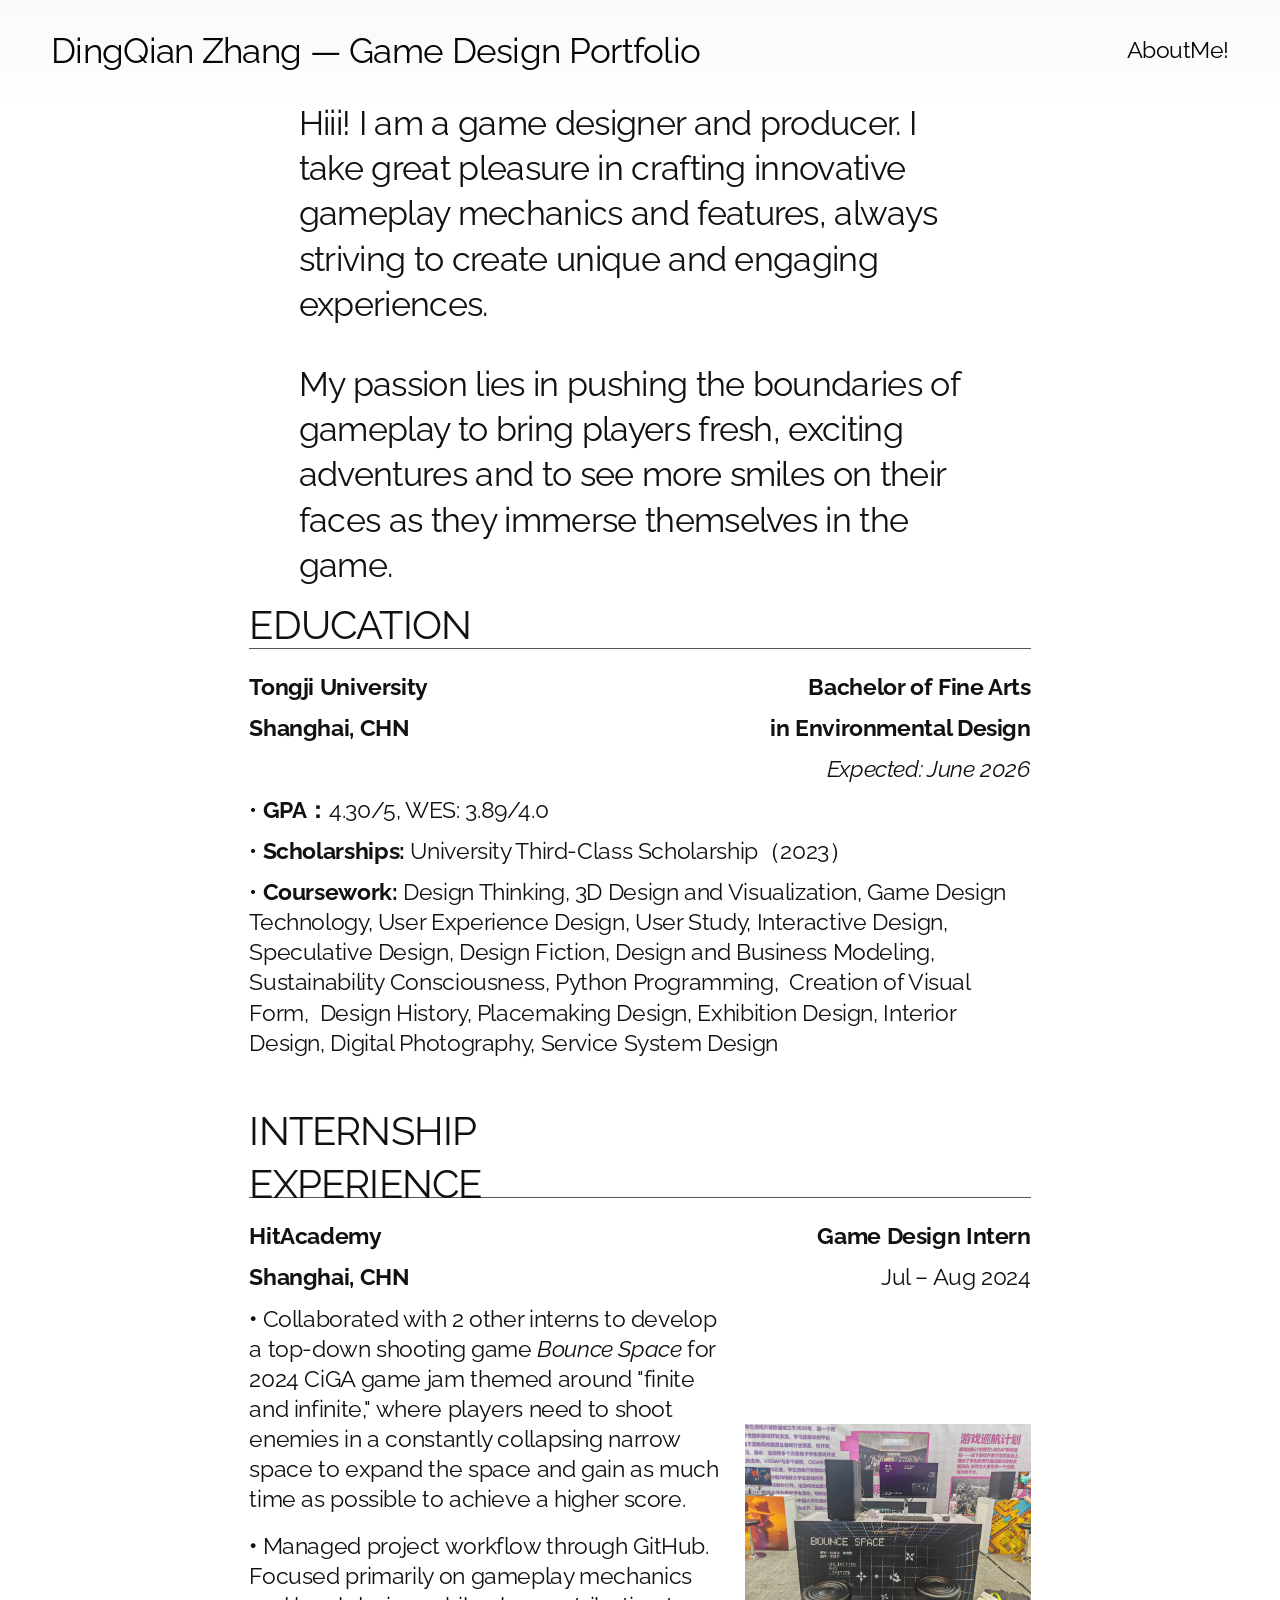
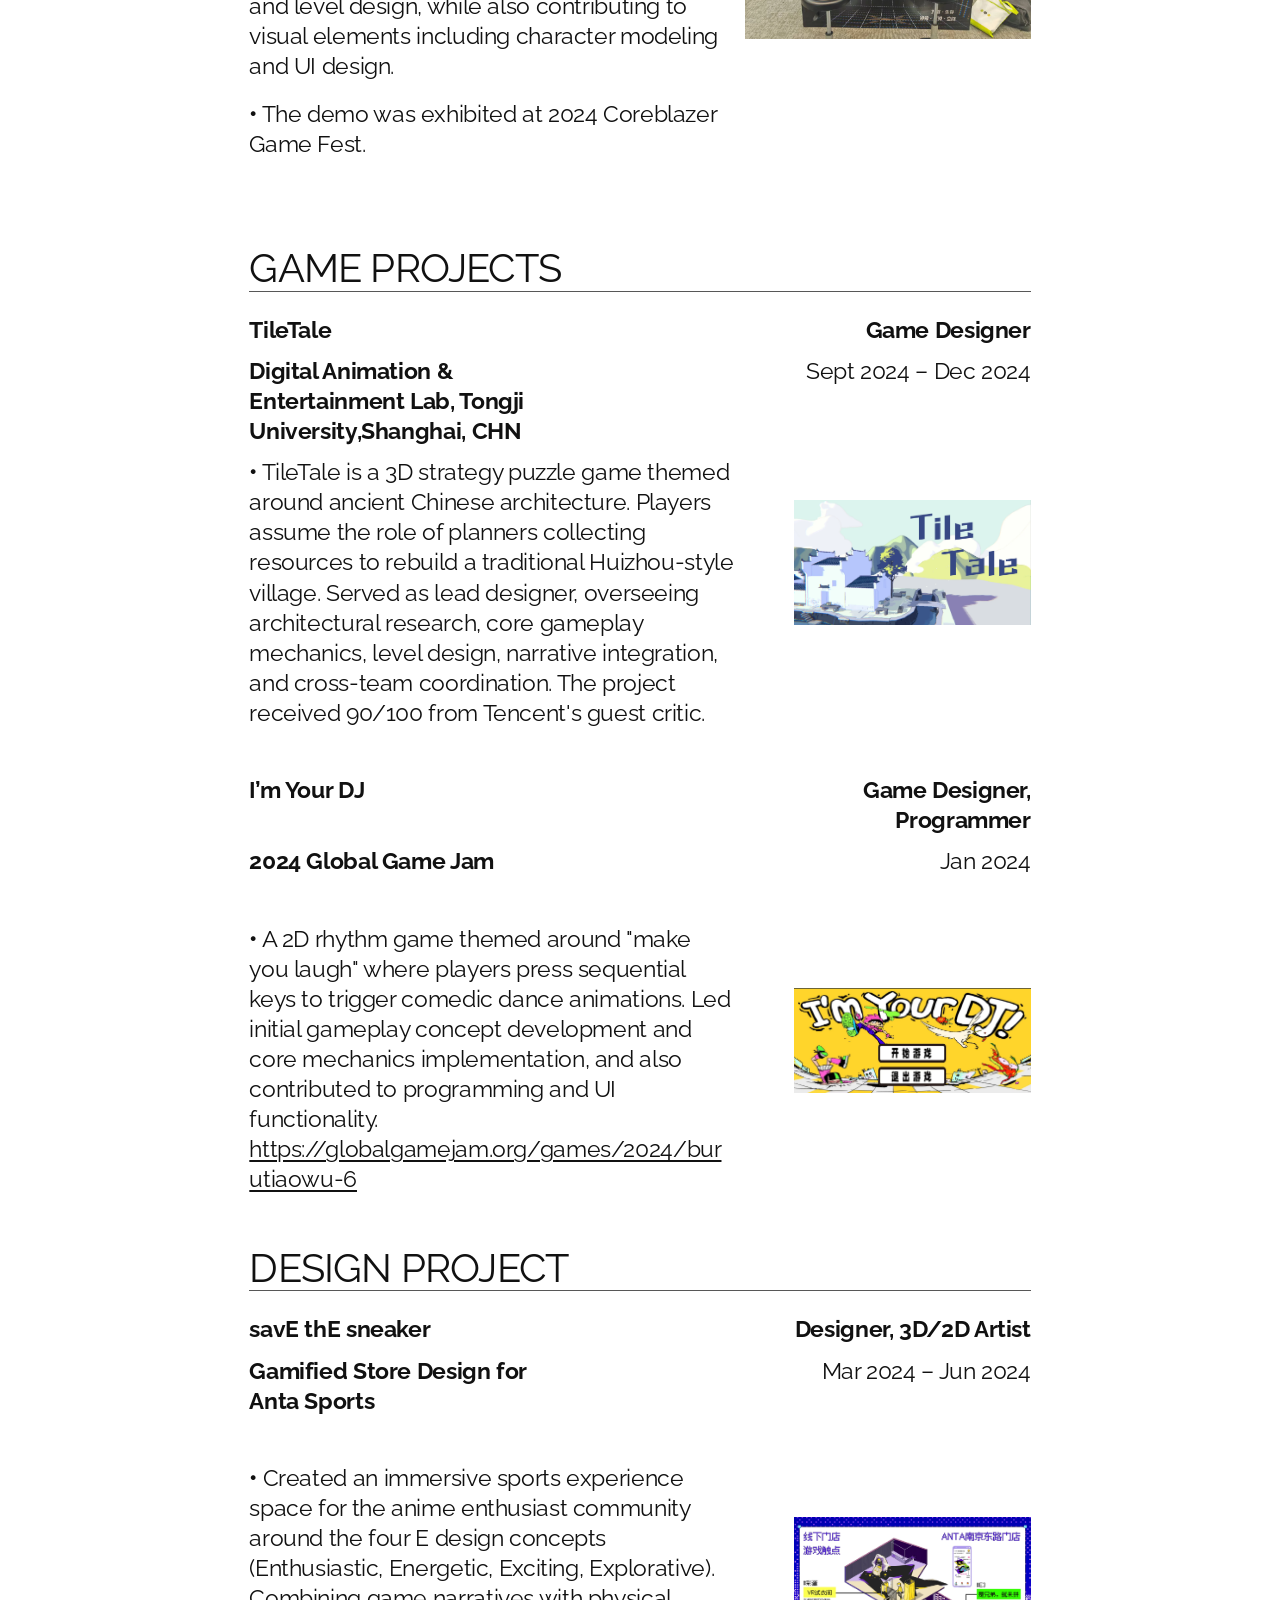
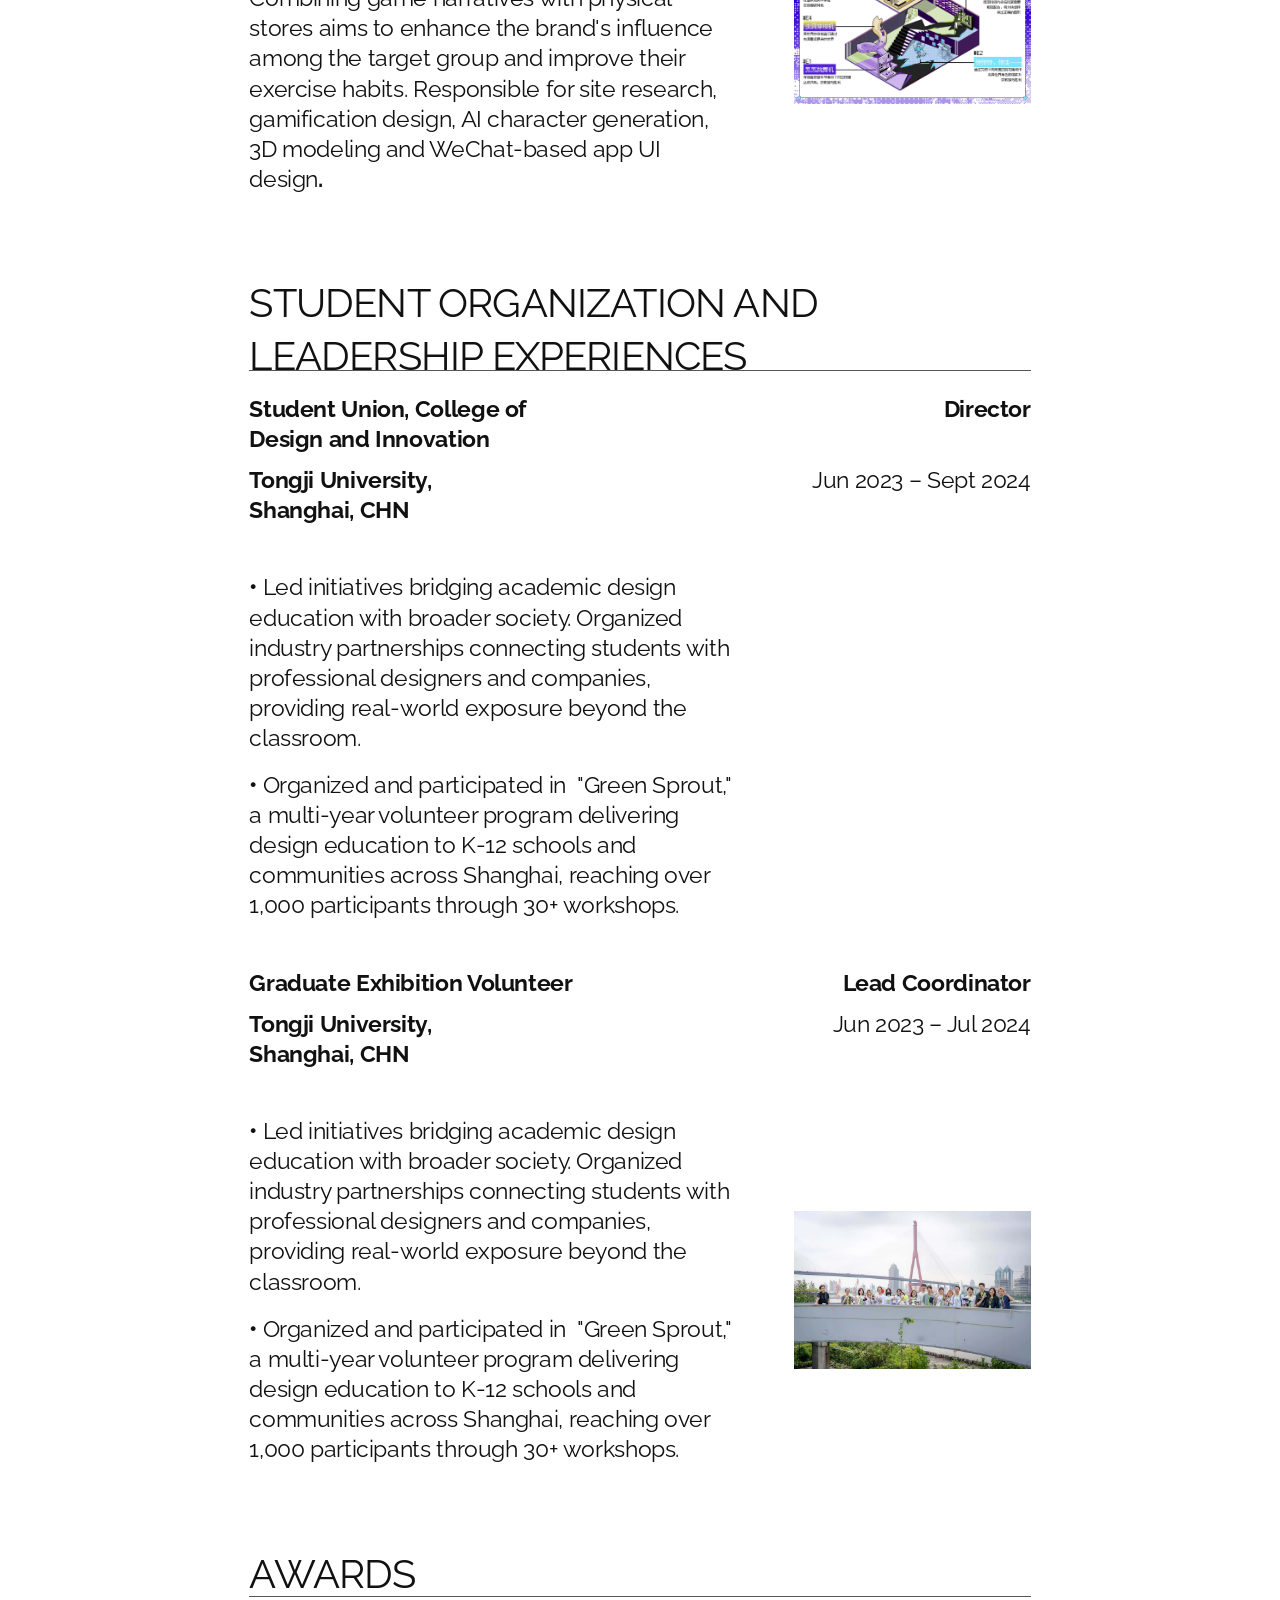
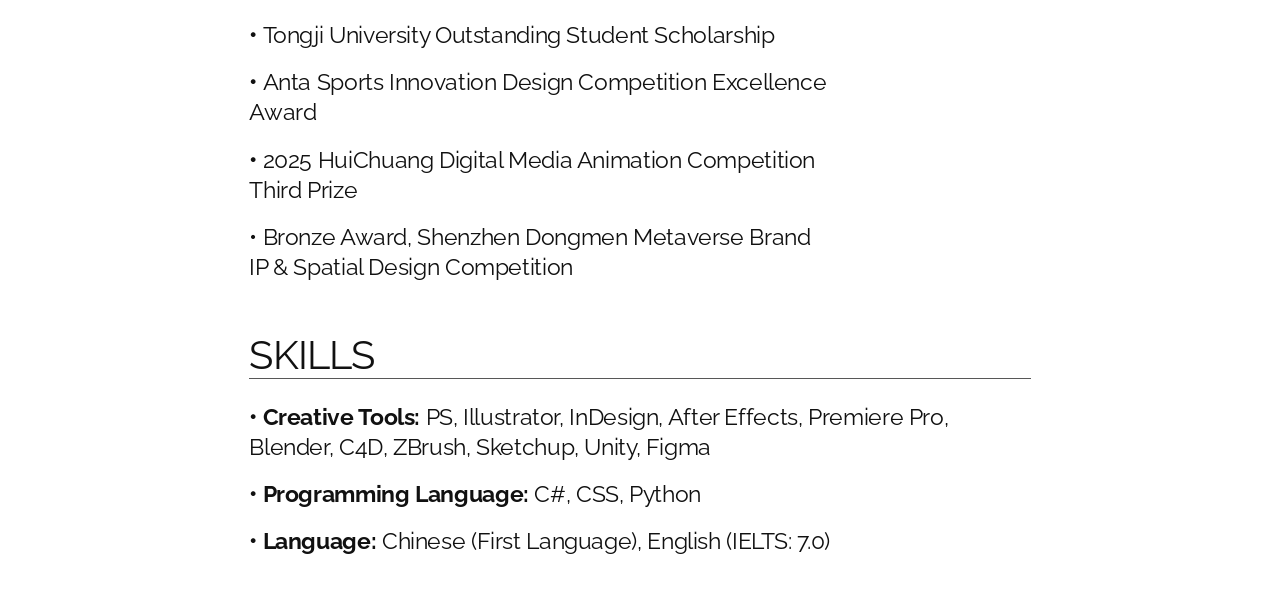
==== commit 8757649d: "Match original wide desktop layout and stable image sizing" ====
--- a/aboutme/index.html
+++ b/aboutme/index.html
@@ -54,17 +54,17 @@
 <div class="fe-block fe-block-59f4d530f7132b104e61"><div class="sqs-block"><div class="sqs-html-content"><p class="sqsrte-large" style="white-space:pre-wrap;"><strong>•</strong> Led initiatives bridging academic design education with broader society. Organized industry partnerships connecting students with professional designers and companies, providing real-world exposure beyond the classroom.</p><p class="sqsrte-large" style="white-space:pre-wrap;"><strong>•</strong> Organized and participated in  "Green Sprout," a multi-year volunteer program delivering design education to K-12 schools and communities across Shanghai, reaching over 1,000 participants through 30+ workshops.</p></div></div></div>
 <div class="fe-block fe-block-a483aced557b766a8bfa"><div class="sqs-block"><div class="sqs-html-content"><p style="text-align:right;white-space:pre-wrap;" class="sqsrte-large"><strong>Game Design Intern</strong></p></div></div></div>
 <div class="fe-block fe-block-ee5a356520e2c27990d3"><div class="sqs-block"><div class="sqs-html-content"><p style="text-align:right;white-space:pre-wrap;" class="sqsrte-large">Jul – Aug 2024</p></div></div></div>
-<div class="fe-block fe-block-yui_3_17_2_1_1768186971694_304072"><div class="sqs-block image-block fit-contain"><img src="/media/aboutme/001.webp" alt="" loading="eager" fetchpriority="high" decoding="async"></div></div>
+<div class="fe-block fe-block-yui_3_17_2_1_1768186971694_304072"><div class="sqs-block image-block fit-contain image-align-right" style="--image-ratio:1.3338545738858483;--image-position:50% 50%;"><div class="image-frame"><img src="/media/aboutme/001.webp" width="1706" height="1279" alt="" loading="eager" decoding="async"></div></div></div>
 <div class="fe-block fe-block-dda9032bf63b34db7057"><div class="sqs-block"><div class="sqs-html-content"><p style="text-align:right;white-space:pre-wrap;" class="sqsrte-large"><strong>Game Designer</strong></p></div></div></div>
 <div class="fe-block fe-block-f90c0a786c3ae2200612"><div class="sqs-block"><div class="sqs-html-content"><p style="text-align:right;white-space:pre-wrap;" class="sqsrte-large">Sept 2024 – Dec 2024</p></div></div></div>
-<div class="fe-block fe-block-26865c5887414ae057a7"><div class="sqs-block image-block fit-contain"><img src="/media/aboutme/002.webp" alt="" loading="eager" fetchpriority="high" decoding="async"></div></div>
+<div class="fe-block fe-block-26865c5887414ae057a7"><div class="sqs-block image-block fit-contain image-align-right" style="--image-ratio:1.9033333333333333;--image-position:50% 50%;"><div class="image-frame"><img src="/media/aboutme/002.webp" width="2200" height="1156" alt="" loading="eager" decoding="async"></div></div></div>
 <div class="fe-block fe-block-426b89de66bdd5307845"><div class="sqs-block"><div class="sqs-html-content"><p style="text-align:right;white-space:pre-wrap;" class="sqsrte-large"><strong>Game Designer, Programmer</strong></p></div></div></div>
 <div class="fe-block fe-block-5d898c967f6ce70b950c"><div class="sqs-block"><div class="sqs-html-content"><p style="text-align:right;white-space:pre-wrap;" class="sqsrte-large">Jan 2024</p></div></div></div>
-<div class="fe-block fe-block-b7c69e52201bad2a4ac6"><div class="sqs-block image-block fit-contain"><img src="/media/aboutme/003.webp" alt="" loading="lazy" decoding="async"></div></div>
+<div class="fe-block fe-block-b7c69e52201bad2a4ac6"><div class="sqs-block image-block fit-contain image-align-right" style="--image-ratio:2.2508792497069168;--image-position:50% 50%;"><div class="image-frame"><img src="/media/aboutme/003.webp" width="1920" height="853" alt="" loading="eager" decoding="async"></div></div></div>
 <div class="fe-block fe-block-0140eccc96506d97114b"><div class="sqs-block"><hr aria-hidden="true"></div></div>
 <div class="fe-block fe-block-36ff381c953b8d9ce124"><div class="sqs-block"><div class="sqs-html-content"><p style="text-align:right;white-space:pre-wrap;" class="sqsrte-large"><strong>Designer, 3D/2D Artist</strong></p></div></div></div>
 <div class="fe-block fe-block-edcf7acff40a362e8560"><div class="sqs-block"><div class="sqs-html-content"><p style="text-align:right;white-space:pre-wrap;" class="sqsrte-large">Mar 2024 – Jun 2024</p></div></div></div>
-<div class="fe-block fe-block-f872ddf6dd969d483dfd"><div class="sqs-block image-block fit-contain"><img src="/media/aboutme/004.webp" alt="" loading="lazy" decoding="async"></div></div>
+<div class="fe-block fe-block-f872ddf6dd969d483dfd"><div class="sqs-block image-block fit-contain image-align-right" style="--image-ratio:1.266077942023421;--image-position:50% 50%;"><div class="image-frame"><img src="/media/aboutme/004.webp" width="2200" height="1738" alt="" loading="eager" decoding="async"></div></div></div>
 <div class="fe-block fe-block-ac5c6d99063095ad2226"><div class="sqs-block"><div class="sqs-html-content"><h2 style="white-space:pre-wrap;">STUDENT ORGANIZATION AND LEADERSHIP EXPERIENCES</h2></div></div></div>
 <div class="fe-block fe-block-898efbd02eb91fd735fc"><div class="sqs-block"><hr aria-hidden="true"></div></div>
 <div class="fe-block fe-block-24ec678c0f6dfca5ef65"><div class="sqs-block"><div class="sqs-html-content"><p class="sqsrte-large" style="white-space:pre-wrap;"><strong>Student Union, College of Design and Innovation</strong></p></div></div></div>
@@ -73,7 +73,7 @@
 <div class="fe-block fe-block-f594ba2e99338989c9fe"><div class="sqs-block"><div class="sqs-html-content"><p style="text-align:right;white-space:pre-wrap;" class="sqsrte-large">Jun 2023 – Sept 2024</p></div></div></div>
 <div class="fe-block fe-block-3e2026cf6f123d46fe63"><div class="sqs-block"><div class="sqs-html-content"><p style="text-align:right;white-space:pre-wrap;" class="sqsrte-large"><strong>Lead Coordinator</strong></p></div></div></div>
 <div class="fe-block fe-block-5f22720d7aa306eacf01"><div class="sqs-block"><div class="sqs-html-content"><p style="text-align:right;white-space:pre-wrap;" class="sqsrte-large">Jun 2023 – Jul 2024</p></div></div></div>
-<div class="fe-block fe-block-3f345f79e6e63a61ade9"><div class="sqs-block image-block fit-contain"><img src="/media/aboutme/005.webp" alt="" loading="lazy" decoding="async"></div></div>
+<div class="fe-block fe-block-3f345f79e6e63a61ade9"><div class="sqs-block image-block fit-contain image-align-right" style="--image-ratio:1.5;--image-position:50% 50%;"><div class="image-frame"><img src="/media/aboutme/005.webp" width="1440" height="960" alt="" loading="eager" decoding="async"></div></div></div>
 <div class="fe-block fe-block-5501b2f5df680e7e5ac2"><div class="sqs-block"><div class="sqs-html-content"><h2 style="white-space:pre-wrap;">AWARDS</h2></div></div></div>
 <div class="fe-block fe-block-307465e705ab2e7c000a"><div class="sqs-block"><hr aria-hidden="true"></div></div>
 <div class="fe-block fe-block-yui_3_17_2_1_1768206245477_208770"><div class="sqs-block"><div class="sqs-html-content"><p class="sqsrte-large" style="white-space:pre-wrap;"><strong>•</strong> Tongji University Outstanding Student Scholarship</p><p class="sqsrte-large" style="white-space:pre-wrap;"><strong>•</strong> Anta Sports Innovation Design Competition Excellence Award</p><p class="sqsrte-large" style="white-space:pre-wrap;"><strong>•</strong> 2025 HuiChuang Digital Media Animation Competition Third Prize</p><p class="sqsrte-large" style="white-space:pre-wrap;">• Bronze Award, Shenzhen Dongmen Metaverse Brand IP &amp; Spatial Design Competition</p></div></div></div>
--- a/styles/site.css
+++ b/styles/site.css
@@ -1,5 +1,9 @@
 :root {
-  --sqs-site-max-width: 1500px;
+  --sqs-site-max-width: 2000px;
+  /* Original site typography scales up to its 2000px content width. */
+  --type-scale: min(1.2vw, 24px);
+  --title-size: calc(17px + 1.2 * var(--type-scale));
+  --header-height: calc(4vw + 1.4 * var(--title-size));
   --sqs-site-gutter: 4vw;
   --sqs-mobile-site-gutter: 6vw;
   font-family: Raleway, Arial, sans-serif;
@@ -26,63 +30,68 @@
   width: 100%;
   min-height: 100px;
   display: flex;
-  align-items: flex-start;
+  align-items: center;
   justify-content: space-between;
   gap: 20px;
-  padding: 28px 4vw 22px;
+  padding: 2vw 4vw;
   background: linear-gradient(180deg, #fafafa 0%, rgba(250,250,250,.8) 45%, rgba(250,250,250,0) 100%);
   color: #050505;
 }
-.site-title { position: relative; z-index: 102; font-size: clamp(20px, 2.65vw, 36px); line-height: 1.25; text-decoration: none; font-weight: 400; }
-.desktop-nav { padding-top: 9px; }
-.desktop-nav a { font-size: clamp(18px, 1.7vw, 25px); text-decoration: none; white-space: nowrap; }
+.site-title { position: relative; z-index: 102; font-size: var(--title-size); line-height: 1.4; letter-spacing: -.02em; text-decoration: none; font-weight: 400; }
+.desktop-nav { padding: 0; }
+.desktop-nav a { font-size: calc(17px + .4 * var(--type-scale)); line-height: 1.4; letter-spacing: -.02em; text-decoration: none; white-space: nowrap; }
 .desktop-nav a:hover, .desktop-nav a:focus-visible, .site-title:hover, .site-title:focus-visible { text-decoration: underline; text-underline-offset: .14em; }
 .menu-toggle, .mobile-nav { display: none; }
 
-main { padding-top: 100px; }
-.portfolio-section { position: relative; width: 100%; background-position: center; background-repeat: no-repeat; background-size: cover; }
+main { padding-top: 0; }
+main > .portfolio-section:first-of-type { padding-top: var(--header-height); }
+.portfolio-section { position: relative; width: 100%; padding-bottom: .2vw; background-position: center; background-repeat: no-repeat; background-size: cover; }
 .portfolio-section[style*="background-image"] { background-attachment: fixed; }
 .portfolio-section.light { background-color: #fff; color: #111; }
 .portfolio-section.dark { background-color: #000; color: #fafafa; }
 .fluid-engine { width: 100%; }
 .fe-block { min-width: 0; min-height: 0; display: flex; }
 .sqs-block { width: 100%; height: 100%; min-width: 0; min-height: 0; display: flex; flex-direction: column; align-items: stretch; justify-content: center; }
-.sqs-html-content { width: 100%; }
+.sqs-html-content { width: 100%; overflow-wrap: break-word; }
 .sqs-html-content > :first-child { margin-top: 0; }
 .sqs-html-content > :last-child { margin-bottom: 0; }
 .sqs-html-content h1, .sqs-html-content h2, .sqs-html-content h3,
-.sqs-html-content h4, .sqs-html-content p { font-weight: 400; letter-spacing: -.02em; }
-.sqs-html-content h1 { margin: .2em 0; font-size: clamp(38px, 4.93vw, 65px); line-height: 1.23; }
-.sqs-html-content h2 { margin: .25em 0; font-size: clamp(30px, 3.14vw, 44px); line-height: 1.316; }
-.sqs-html-content h3 { margin: .3em 0; font-size: clamp(24px, 2.66vw, 36px); line-height: 1.338; }
-.sqs-html-content h4 { margin: .35em 0; font-size: clamp(19px, 1.82vw, 25px); line-height: 1.377; }
-.sqs-html-content p, .sqs-html-content li { margin: .35em 0; font-size: clamp(16px, 1.46vw, 20px); line-height: 1.3; }
-.sqs-html-content .sqsrte-large { font-size: clamp(19px, 1.82vw, 25px); }
-.sqs-html-content ul, .sqs-html-content ol { padding-left: 1.5em; }
-.sqs-html-content a { text-underline-offset: .12em; }
+.sqs-html-content h4 { font-weight: 400; letter-spacing: -.02em; }
+.sqs-html-content p { font-weight: 400; letter-spacing: inherit; }
+.sqs-html-content h1 { margin: 34px 0; font-size: calc(17px + 3 * var(--type-scale)); line-height: 1.232; }
+.sqs-html-content h2 { margin: 34px 0; font-size: calc(17px + 1.5 * var(--type-scale)); line-height: 1.316; }
+.sqs-html-content h3 { margin: 34px 0; font-size: calc(17px + 1.1 * var(--type-scale)); line-height: 1.3384; }
+.sqs-html-content h4 { margin: 34px 0; font-size: calc(17px + .4 * var(--type-scale)); line-height: 1.377; }
+.sqs-html-content p, .sqs-html-content li { margin: 17px 0; font-size: calc(17px + .1 * var(--type-scale)); line-height: 1.3; }
+.sqs-html-content .sqsrte-large { font-size: calc(17px + .4 * var(--type-scale)); }
+.sqs-html-content ul, .sqs-html-content ol { padding-left: 40px; margin: 1em 0; }
+.sqs-html-content a { white-space: normal; text-underline-offset: .12em; }
 .sqs-html-content a:hover, .sqs-html-content a:focus-visible { opacity: .65; }
 .sqsrte-text-color--lightAccent { color: inherit; }
 .sqsrte-text-color--black { color: #111; }
-.image-block { overflow: hidden; }
-.image-block img { width: 100%; height: auto; max-height: 100%; object-fit: contain; }
-.image-block.fit-cover img { height: 100%; object-fit: cover; }
-.image-block .image-link { display: block; width: 100%; max-height: 100%; transition: opacity .25s ease; }
-.image-block.fit-cover .image-link { height: 100%; }
+/* Size image frames from their grid cells, without expanding grid rows on load. */
+.image-block { overflow: hidden; container-type: size; }
+.image-frame { flex: none; overflow: hidden; border-radius: var(--image-radius, 0px); width: min(100cqw, calc(100cqh * var(--image-ratio))); height: min(100cqh, calc(100cqw / var(--image-ratio))); }
+.image-align-left .image-frame { align-self: flex-start; }
+.image-align-center .image-frame { align-self: center; }
+.image-align-right .image-frame { align-self: flex-end; }
+.image-block img { width: 100%; height: 100%; object-fit: contain; object-position: var(--image-position, 50% 50%); }
+.image-block.fit-cover .image-frame { width: 100%; height: 100%; }
+.image-block.fit-cover img { object-fit: cover; }
+.image-block .image-link { display: block; transition: opacity .25s ease; }
 .image-block .image-link:hover, .image-block .image-link:focus-visible { opacity: .75; }
 .image-link:focus-visible, a:focus-visible, button:focus-visible { outline: 3px solid #e87b4f; outline-offset: 3px; }
 .sqs-block hr { width: 100%; height: 1px; border: 0; background: currentColor; opacity: .7; }
-.video-block { position: relative; overflow: hidden; background: #111; color: #fff; }
-.video-block img { width: 100%; height: 100%; object-fit: cover; opacity: .56; }
-.video-block span { position: absolute; bottom: 18px; left: 18px; padding: 8px 12px; background: rgba(0,0,0,.7); font-size: 16px; letter-spacing: .04em; }
+.video-block { container-type: size; position: relative; overflow: hidden; background: #111; color: #fff; }
+.video-block img { position: absolute; inset: 0; width: 100%; height: 100%; object-fit: cover; opacity: .56; }
 .site-footer { display: none; }
 
 .page-home main { padding-top: 0; }
-.page-home .home-background { padding-top: 100px; background-position: center top; background-repeat: repeat-y; background-size: cover; }
+.page-home .home-background { padding-top: var(--header-height); background-position: center top; background-repeat: repeat-y; background-size: cover; }
 .page-home .site-header { background: linear-gradient(180deg, rgba(250,250,250,.86), rgba(250,250,250,.16)); }
-.page-home .fluid-engine > .fe-block:first-child { background: rgba(0,0,0,.42); }
 .page-home .portfolio-section.light { background: transparent; color: #fafafa; }
-.page-home .sqs-html-content h1 { font-size: clamp(38px, 4.93vw, 65px); }
-.page-home .sqs-html-content h4 { font-size: clamp(19px, 1.82vw, 25px); }
+.page-home .sqs-html-content h1 { font-size: calc(17px + 3 * var(--type-scale)); }
+.page-home .sqs-html-content h4 { font-size: calc(17px + .4 * var(--type-scale)); }
 .page-home .fe-block-yui_3_17_2_1_1763364370381_10708 h4 { margin: 34px 0; }
 .page-home .fe-block-yui_3_17_2_1_1763364370381_10708 h4:first-child { margin-top: 0; }
 .page-home .fe-block-yui_3_17_2_1_1763364370381_10708 h4:last-child { margin-bottom: 0; }
@@ -103,7 +112,8 @@
   .mobile-nav:not([hidden]) { display: flex; position: fixed; inset: 0; z-index: 101; align-items: center; justify-content: center; background: rgba(250,250,250,.96); }
   .mobile-nav a { font-size: 32px; text-decoration: none; color: #111; }
   body.menu-open { overflow: hidden; }
-  main { padding-top: 110px; }
+  main { padding-top: 0; }
+  main > .portfolio-section:first-of-type { padding-top: 110px; }
   .sqs-html-content h1 { font-size: clamp(30px, 8vw, 44px); }
   .sqs-html-content h2 { font-size: clamp(27px, 7vw, 37px); }
   .sqs-html-content h3 { font-size: clamp(23px, 6vw, 32px); }
@@ -112,10 +122,16 @@
   .page-home .home-background { padding-top: 110px; }
   .page-home .sqs-html-content h1 { font-size: clamp(30px, 8vw, 44px); }
   .page-home .sqs-html-content h4 { font-size: clamp(18px, 5vw, 25px); }
-  .video-block span { font-size: 12px; left: 8px; bottom: 8px; }
 }
 
 @media (prefers-reduced-motion: reduce) {
   html { scroll-behavior: auto; }
   .image-block .image-link, .menu-toggle span { transition: none; }
 }
+
+.sqs-html-content li { margin: 0; font-size: inherit; }
+.sqs-html-content { font-size: calc(17px + .1 * var(--type-scale)); line-height: 1.3; letter-spacing: -.02em; }
+.sqs-html-content .sqsrte-small { font-size: calc(17px - .1 * var(--type-scale)); }
+
+.sqs-html-content li > p { margin: .5em 0; }
+.sqs-html-content li > ul, .sqs-html-content li > ol { margin: 0; }
